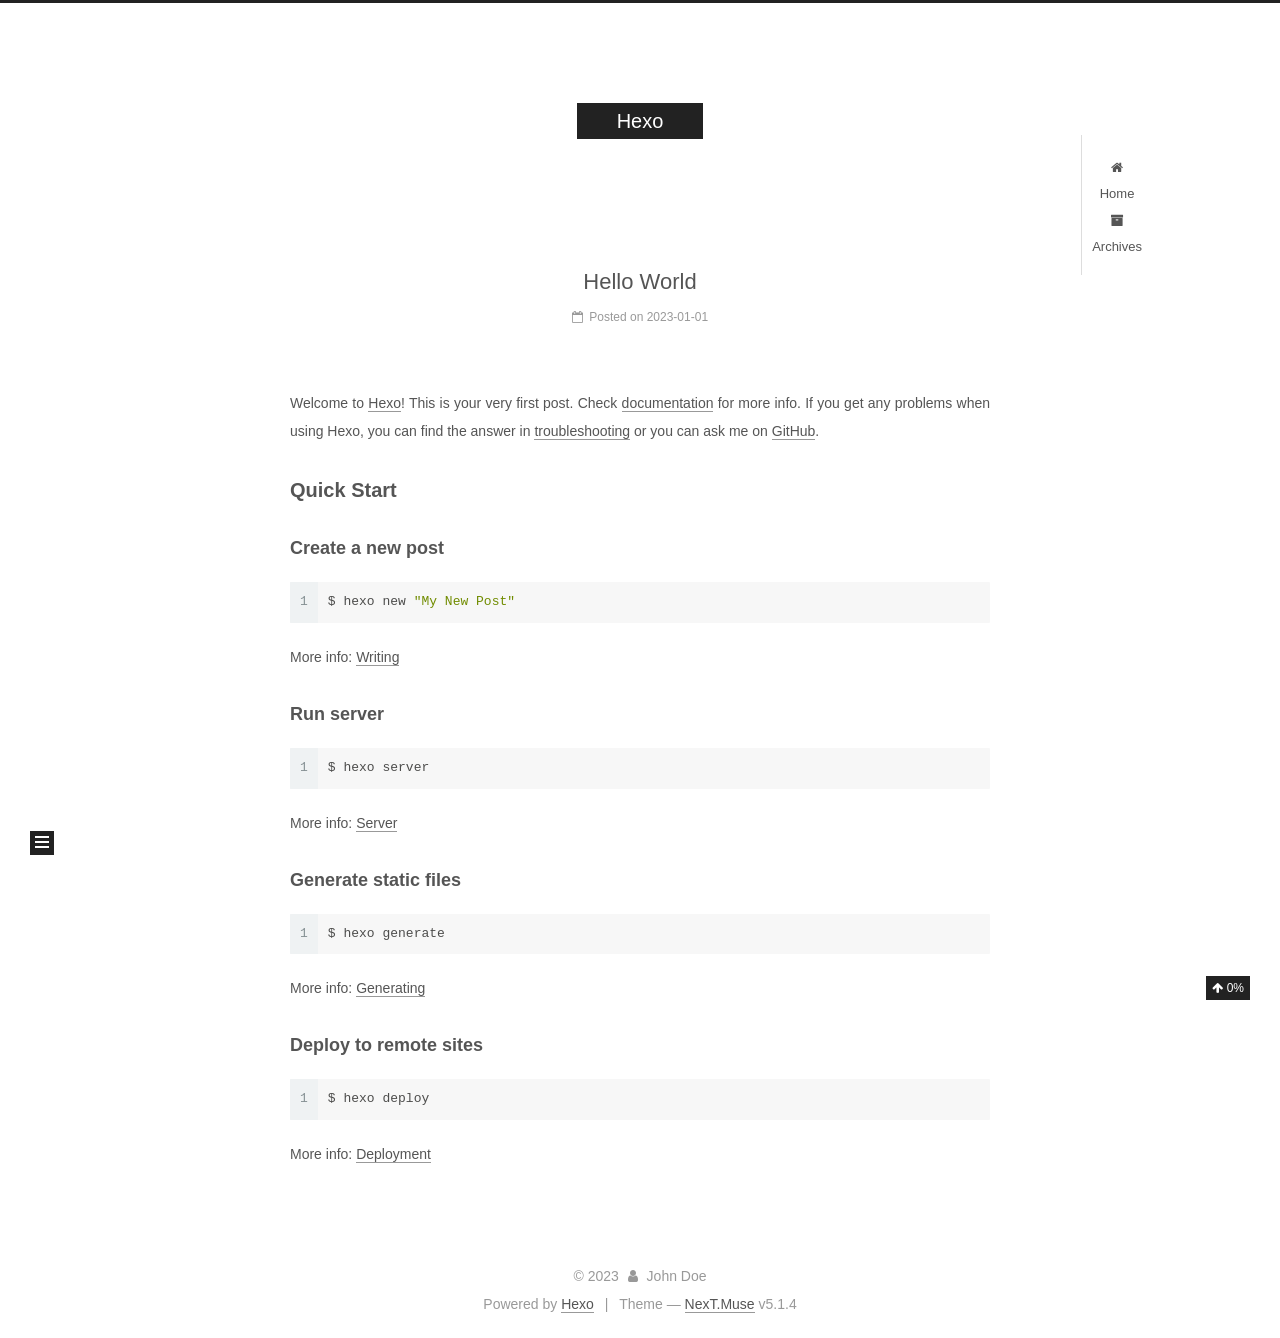
==== index.html @ a4041285 "Site updated: 2023-01-06 19:27:49" ====
<!DOCTYPE html>



  


<html class="theme-next muse use-motion" lang="en">
<head>
  <meta charset="UTF-8"/>
<meta http-equiv="X-UA-Compatible" content="IE=edge" />
<meta name="viewport" content="width=device-width, initial-scale=1, maximum-scale=1"/>
<meta name="theme-color" content="#222">









<meta http-equiv="Cache-Control" content="no-transform" />
<meta http-equiv="Cache-Control" content="no-siteapp" />
















  
  
  <link href="/lib/fancybox/source/jquery.fancybox.css?v=2.1.5" rel="stylesheet" type="text/css" />







<link href="/lib/font-awesome/css/font-awesome.min.css?v=4.6.2" rel="stylesheet" type="text/css" />

<link href="/css/main.css?v=5.1.4" rel="stylesheet" type="text/css" />


  <link rel="apple-touch-icon" sizes="180x180" href="/images/apple-touch-icon-next.png?v=5.1.4">


  <link rel="icon" type="image/png" sizes="32x32" href="/images/favicon-32x32-next.png?v=5.1.4">


  <link rel="icon" type="image/png" sizes="16x16" href="/images/favicon-16x16-next.png?v=5.1.4">


  <link rel="mask-icon" href="/images/logo.svg?v=5.1.4" color="#222">





  <meta name="keywords" content="Hexo, NexT" />










<meta property="og:type" content="website">
<meta property="og:title" content="Hexo">
<meta property="og:url" content="http://example.com/index.html">
<meta property="og:site_name" content="Hexo">
<meta property="og:locale" content="en_US">
<meta property="article:author" content="John Doe">
<meta name="twitter:card" content="summary">



<script type="text/javascript" id="hexo.configurations">
  var NexT = window.NexT || {};
  var CONFIG = {
    root: '',
    scheme: 'Muse',
    version: '5.1.4',
    sidebar: {"position":"left","display":"post","offset":12,"b2t":false,"scrollpercent":true,"onmobile":false},
    fancybox: true,
    tabs: true,
    motion: {"enable":true,"async":false,"transition":{"post_block":"fadeIn","post_header":"slideDownIn","post_body":"slideDownIn","coll_header":"slideLeftIn","sidebar":"slideUpIn"}},
    duoshuo: {
      userId: '0',
      author: 'Author'
    },
    algolia: {
      applicationID: '',
      apiKey: '',
      indexName: '',
      hits: {"per_page":10},
      labels: {"input_placeholder":"Search for Posts","hits_empty":"We didn't find any results for the search: ${query}","hits_stats":"${hits} results found in ${time} ms"}
    }
  };
</script>



  <link rel="canonical" href="http://example.com/"/>





  <title>Hexo</title>
  








<meta name="generator" content="Hexo 6.3.0"></head>

<body itemscope itemtype="http://schema.org/WebPage" lang="en">

  
  
    
  

  <div class="container sidebar-position-left 
  page-home">
    <div class="headband"></div>

    <header id="header" class="header" itemscope itemtype="http://schema.org/WPHeader">
      <div class="header-inner"><div class="site-brand-wrapper">
  <div class="site-meta ">
    

    <div class="custom-logo-site-title">
      <a href="/"  class="brand" rel="start">
        <span class="logo-line-before"><i></i></span>
        <span class="site-title">Hexo</span>
        <span class="logo-line-after"><i></i></span>
      </a>
    </div>
      
        <p class="site-subtitle"></p>
      
  </div>

  <div class="site-nav-toggle">
    <button>
      <span class="btn-bar"></span>
      <span class="btn-bar"></span>
      <span class="btn-bar"></span>
    </button>
  </div>
</div>

<nav class="site-nav">
  

  
    <ul id="menu" class="menu">
      
        
        <li class="menu-item menu-item-home">
          <a href="/%20" rel="section">
            
              <i class="menu-item-icon fa fa-fw fa-home"></i> <br />
            
            Home
          </a>
        </li>
      
        
        <li class="menu-item menu-item-archives">
          <a href="/archives/%20" rel="section">
            
              <i class="menu-item-icon fa fa-fw fa-archive"></i> <br />
            
            Archives
          </a>
        </li>
      

      
    </ul>
  

  
</nav>



 </div>
    </header>

    <main id="main" class="main">
      <div class="main-inner">
        <div class="content-wrap">
          <div id="content" class="content">
            
  <section id="posts" class="posts-expand">
    
      

  

  
  
  

  <article class="post post-type-normal" itemscope itemtype="http://schema.org/Article">
  
  
  
  <div class="post-block">
    <link itemprop="mainEntityOfPage" href="http://example.com/2023/01/01/hello-world/">

    <span hidden itemprop="author" itemscope itemtype="http://schema.org/Person">
      <meta itemprop="name" content="">
      <meta itemprop="description" content="">
      <meta itemprop="image" content="/images/avatar.gif">
    </span>

    <span hidden itemprop="publisher" itemscope itemtype="http://schema.org/Organization">
      <meta itemprop="name" content="Hexo">
    </span>

    
      <header class="post-header">

        
        
          <h1 class="post-title" itemprop="name headline">
                
                <a class="post-title-link" href="/2023/01/01/hello-world/" itemprop="url">Hello World</a></h1>
        

        <div class="post-meta">
          <span class="post-time">
            
              <span class="post-meta-item-icon">
                <i class="fa fa-calendar-o"></i>
              </span>
              
                <span class="post-meta-item-text">Posted on</span>
              
              <time title="Post created" itemprop="dateCreated datePublished" datetime="2023-01-01T16:56:34+08:00">
                2023-01-01
              </time>
            

            

            
          </span>

          

          
            
          

          
          

          

          

          

        </div>
      </header>
    

    
    
    
    <div class="post-body" itemprop="articleBody">

      
      

      
        
          
            <p>Welcome to <a target="_blank" rel="noopener" href="https://hexo.io/">Hexo</a>! This is your very first post. Check <a target="_blank" rel="noopener" href="https://hexo.io/docs/">documentation</a> for more info. If you get any problems when using Hexo, you can find the answer in <a target="_blank" rel="noopener" href="https://hexo.io/docs/troubleshooting.html">troubleshooting</a> or you can ask me on <a target="_blank" rel="noopener" href="https://github.com/hexojs/hexo/issues">GitHub</a>.</p>
<h2 id="Quick-Start"><a href="#Quick-Start" class="headerlink" title="Quick Start"></a>Quick Start</h2><h3 id="Create-a-new-post"><a href="#Create-a-new-post" class="headerlink" title="Create a new post"></a>Create a new post</h3><figure class="highlight bash"><table><tr><td class="gutter"><pre><span class="line">1</span><br></pre></td><td class="code"><pre><span class="line">$ hexo new <span class="string">&quot;My New Post&quot;</span></span><br></pre></td></tr></table></figure>

<p>More info: <a target="_blank" rel="noopener" href="https://hexo.io/docs/writing.html">Writing</a></p>
<h3 id="Run-server"><a href="#Run-server" class="headerlink" title="Run server"></a>Run server</h3><figure class="highlight bash"><table><tr><td class="gutter"><pre><span class="line">1</span><br></pre></td><td class="code"><pre><span class="line">$ hexo server</span><br></pre></td></tr></table></figure>

<p>More info: <a target="_blank" rel="noopener" href="https://hexo.io/docs/server.html">Server</a></p>
<h3 id="Generate-static-files"><a href="#Generate-static-files" class="headerlink" title="Generate static files"></a>Generate static files</h3><figure class="highlight bash"><table><tr><td class="gutter"><pre><span class="line">1</span><br></pre></td><td class="code"><pre><span class="line">$ hexo generate</span><br></pre></td></tr></table></figure>

<p>More info: <a target="_blank" rel="noopener" href="https://hexo.io/docs/generating.html">Generating</a></p>
<h3 id="Deploy-to-remote-sites"><a href="#Deploy-to-remote-sites" class="headerlink" title="Deploy to remote sites"></a>Deploy to remote sites</h3><figure class="highlight bash"><table><tr><td class="gutter"><pre><span class="line">1</span><br></pre></td><td class="code"><pre><span class="line">$ hexo deploy</span><br></pre></td></tr></table></figure>

<p>More info: <a target="_blank" rel="noopener" href="https://hexo.io/docs/one-command-deployment.html">Deployment</a></p>

          
        
      
    </div>
    
    
    

    

    

    

    <footer class="post-footer">
      

      

      

      
      
        <div class="post-eof"></div>
      
    </footer>
  </div>
  
  
  
  </article>


    
  </section>

  


          </div>
          


          

        </div>
        
          
  
  <div class="sidebar-toggle">
    <div class="sidebar-toggle-line-wrap">
      <span class="sidebar-toggle-line sidebar-toggle-line-first"></span>
      <span class="sidebar-toggle-line sidebar-toggle-line-middle"></span>
      <span class="sidebar-toggle-line sidebar-toggle-line-last"></span>
    </div>
  </div>

  <aside id="sidebar" class="sidebar">
    
    <div class="sidebar-inner">

      

      

      <section class="site-overview-wrap sidebar-panel sidebar-panel-active">
        <div class="site-overview">
          <div class="site-author motion-element" itemprop="author" itemscope itemtype="http://schema.org/Person">
            
              <p class="site-author-name" itemprop="name"></p>
              <p class="site-description motion-element" itemprop="description"></p>
          </div>

          <nav class="site-state motion-element">

            
              <div class="site-state-item site-state-posts">
              
                <a href="/archives/%20%7C%7C%20archive">
              
                  <span class="site-state-item-count">1</span>
                  <span class="site-state-item-name">posts</span>
                </a>
              </div>
            

            

            

          </nav>

          

          

          
          

          
          

          

        </div>
      </section>

      

      

    </div>
  </aside>


        
      </div>
    </main>

    <footer id="footer" class="footer">
      <div class="footer-inner">
        <div class="copyright">&copy; <span itemprop="copyrightYear">2023</span>
  <span class="with-love">
    <i class="fa fa-user"></i>
  </span>
  <span class="author" itemprop="copyrightHolder">John Doe</span>

  
</div>


  <div class="powered-by">Powered by <a class="theme-link" target="_blank" href="https://hexo.io">Hexo</a></div>



  <span class="post-meta-divider">|</span>



  <div class="theme-info">Theme &mdash; <a class="theme-link" target="_blank" href="https://github.com/iissnan/hexo-theme-next">NexT.Muse</a> v5.1.4</div>




        







        
      </div>
    </footer>

    
      <div class="back-to-top">
        <i class="fa fa-arrow-up"></i>
        
          <span id="scrollpercent"><span>0</span>%</span>
        
      </div>
    

    

  </div>

  

<script type="text/javascript">
  if (Object.prototype.toString.call(window.Promise) !== '[object Function]') {
    window.Promise = null;
  }
</script>









  












  
  
    <script type="text/javascript" src="/lib/jquery/index.js?v=2.1.3"></script>
  

  
  
    <script type="text/javascript" src="/lib/fastclick/lib/fastclick.min.js?v=1.0.6"></script>
  

  
  
    <script type="text/javascript" src="/lib/jquery_lazyload/jquery.lazyload.js?v=1.9.7"></script>
  

  
  
    <script type="text/javascript" src="/lib/velocity/velocity.min.js?v=1.2.1"></script>
  

  
  
    <script type="text/javascript" src="/lib/velocity/velocity.ui.min.js?v=1.2.1"></script>
  

  
  
    <script type="text/javascript" src="/lib/fancybox/source/jquery.fancybox.pack.js?v=2.1.5"></script>
  


  


  <script type="text/javascript" src="/js/src/utils.js?v=5.1.4"></script>

  <script type="text/javascript" src="/js/src/motion.js?v=5.1.4"></script>



  
  

  

  


  <script type="text/javascript" src="/js/src/bootstrap.js?v=5.1.4"></script>



  


  




	





  





  












  





  

  

  

  
  

  

  

  

</body>
</html>
---- css/main.css ----
/* normalize.css v3.0.2 | MIT License | git.io/normalize */
html {
  font-family: sans-serif; /* 1 */
  -ms-text-size-adjust: 100%; /* 2 */
  -webkit-text-size-adjust: 100%; /* 2 */
}
body {
  margin: 0;
}
article,
aside,
details,
figcaption,
figure,
footer,
header,
hgroup,
main,
menu,
nav,
section,
summary {
  display: block;
}
audio,
canvas,
progress,
video {
  display: inline-block; /* 1 */
  vertical-align: baseline; /* 2 */
}
audio:not([controls]) {
  display: none;
  height: 0;
}
[hidden],
template {
  display: none;
}
a {
  background-color: transparent;
}
a:active,
a:hover {
  outline: 0;
}
abbr[title] {
  border-bottom: 1px dotted;
}
b,
strong {
  font-weight: bold;
}
dfn {
  font-style: italic;
}
h1 {
  font-size: 2em;
  margin: 0.67em 0;
}
mark {
  background: #ff0;
  color: #000;
}
small {
  font-size: 80%;
}
sub,
sup {
  font-size: 75%;
  line-height: 0;
  position: relative;
  vertical-align: baseline;
}
sup {
  top: -0.5em;
}
sub {
  bottom: -0.25em;
}
img {
  border: 0;
}
svg:not(:root) {
  overflow: hidden;
}
figure {
  margin: 1em 40px;
}
hr {
  -moz-box-sizing: content-box;
  box-sizing: content-box;
  height: 0;
}
pre {
  overflow: auto;
}
code,
kbd,
pre,
samp {
  font-family: monospace, monospace;
  font-size: 1em;
}
button,
input,
optgroup,
select,
textarea {
  color: inherit; /* 1 */
  font: inherit; /* 2 */
  margin: 0; /* 3 */
}
button {
  overflow: visible;
}
button,
select {
  text-transform: none;
}
button,
html input[type="button"],
input[type="reset"],
input[type="submit"] {
  -webkit-appearance: button; /* 2 */
  cursor: pointer; /* 3 */
}
button[disabled],
html input[disabled] {
  cursor: default;
}
button::-moz-focus-inner,
input::-moz-focus-inner {
  border: 0;
  padding: 0;
}
input {
  line-height: normal;
}
input[type="checkbox"],
input[type="radio"] {
  box-sizing: border-box; /* 1 */
  padding: 0; /* 2 */
}
input[type="number"]::-webkit-inner-spin-button,
input[type="number"]::-webkit-outer-spin-button {
  height: auto;
}
input[type="search"] {
  -webkit-appearance: textfield; /* 1 */
  -moz-box-sizing: content-box;
  -webkit-box-sizing: content-box; /* 2 */
  box-sizing: content-box;
}
input[type="search"]::-webkit-search-cancel-button,
input[type="search"]::-webkit-search-decoration {
  -webkit-appearance: none;
}
fieldset {
  border: 1px solid #c0c0c0;
  margin: 0 2px;
  padding: 0.35em 0.625em 0.75em;
}
legend {
  border: 0; /* 1 */
  padding: 0; /* 2 */
}
textarea {
  overflow: auto;
}
optgroup {
  font-weight: bold;
}
table {
  border-collapse: collapse;
  border-spacing: 0;
}
td,
th {
  padding: 0;
}
::selection {
  background: #262a30;
  color: #fff;
}
body {
  position: relative;
  font-family: 'Lato', "PingFang SC", "Microsoft YaHei", sans-serif;
  font-size: 14px;
  line-height: 2;
  color: #555;
  background: #fff;
}
@media (max-width: 767px) {
  body {
    padding-right: 0 !important;
  }
}
@media (min-width: 768px) and (max-width: 991px) {
  body {
    padding-right: 0 !important;
  }
}
@media (min-width: 1600px) {
  body {
    font-size: 16px;
  }
}
h1,
h2,
h3,
h4,
h5,
h6 {
  margin: 0;
  padding: 0;
  font-weight: bold;
  line-height: 1.5;
  font-family: 'Lato', "PingFang SC", "Microsoft YaHei", sans-serif;
}
h2,
h3,
h4,
h5,
h6 {
  margin: 20px 0 15px;
}
h1 {
  font-size: 22px;
}
@media (max-width: 767px) {
  h1 {
    font-size: 18px;
  }
}
h2 {
  font-size: 20px;
}
@media (max-width: 767px) {
  h2 {
    font-size: 16px;
  }
}
h3 {
  font-size: 18px;
}
@media (max-width: 767px) {
  h3 {
    font-size: 14px;
  }
}
h4 {
  font-size: 16px;
}
@media (max-width: 767px) {
  h4 {
    font-size: 12px;
  }
}
h5 {
  font-size: 14px;
}
@media (max-width: 767px) {
  h5 {
    font-size: 10px;
  }
}
h6 {
  font-size: 12px;
}
@media (max-width: 767px) {
  h6 {
    font-size: 8px;
  }
}
p {
  margin: 0 0 20px 0;
}
a {
  color: #555;
  text-decoration: none;
  outline: none;
  border-bottom: 1px solid #999;
  word-wrap: break-word;
}
a:hover {
  color: #222;
  border-bottom-color: #222;
}
blockquote {
  margin: 0;
  padding: 0;
}
img {
  display: block;
  margin: auto;
  max-width: 100%;
  height: auto;
}
hr {
  margin: 40px 0;
  height: 3px;
  border: none;
  background-color: #ddd;
  background-image: repeating-linear-gradient(-45deg, #fff, #fff 4px, transparent 4px, transparent 8px);
}
blockquote {
  padding: 0 15px;
  color: #666;
  border-left: 4px solid #ddd;
}
blockquote cite::before {
  content: "-";
  padding: 0 5px;
}
dt {
  font-weight: 700;
}
dd {
  margin: 0;
  padding: 0;
}
kbd {
  border: 1px solid #ccc;
  border-radius: 0.2em;
  box-shadow: 0.1em 0.1em 0.2em rgba(0,0,0,0.1);
  background-color: #f9f9f9;
  font-family: inherit;
  background-image: -webkit-linear-gradient(top, #eee, #fff, #eee);
  padding: 0.1em 0.3em;
  white-space: nowrap;
}
.text-left {
  text-align: left;
}
.text-center {
  text-align: center;
}
.text-right {
  text-align: right;
}
.text-justify {
  text-align: justify;
}
.text-nowrap {
  white-space: nowrap;
}
.text-lowercase {
  text-transform: lowercase;
}
.text-uppercase {
  text-transform: uppercase;
}
.text-capitalize {
  text-transform: capitalize;
}
.center-block {
  display: block;
  margin-left: auto;
  margin-right: auto;
}
.clearfix:before,
.clearfix:after {
  content: " ";
  display: table;
}
.clearfix:after {
  clear: both;
}
.pullquote {
  width: 45%;
}
.pullquote.left {
  float: left;
  margin-left: 5px;
  margin-right: 10px;
}
.pullquote.right {
  float: right;
  margin-left: 10px;
  margin-right: 5px;
}
.affix.affix.affix {
  position: fixed;
}
.translation {
  margin-top: -20px;
  font-size: 14px;
  color: #999;
}
.scrollbar-measure {
  width: 100px;
  height: 100px;
  overflow: scroll;
  position: absolute;
  top: -9999px;
}
.use-motion .motion-element {
  opacity: 0;
}
table {
  margin: 20px 0;
  width: 100%;
  border-collapse: collapse;
  border-spacing: 0;
  border: 1px solid #ddd;
  font-size: 14px;
  table-layout: fixed;
  word-wrap: break-all;
}
table>tbody>tr:nth-of-type(odd) {
  background-color: #f9f9f9;
}
table>tbody>tr:hover {
  background-color: #f5f5f5;
}
caption,
th,
td {
  padding: 8px;
  text-align: left;
  vertical-align: middle;
  font-weight: normal;
}
th,
td {
  border-bottom: 3px solid #ddd;
  border-right: 1px solid #eee;
}
th {
  padding-bottom: 10px;
  font-weight: 700;
}
td {
  border-bottom-width: 1px;
}
html,
body {
  height: 100%;
}
.container {
  position: relative;
  min-height: 100%;
}
.header-inner {
  margin: 0 auto;
  padding: 100px 0 70px;
  width: 700px;
}
@media (min-width: 1600px) {
  .container .header-inner {
    width: 900px;
  }
}
.main {
  padding-bottom: 150px;
}
.main-inner {
  margin: 0 auto;
  width: 700px;
}
@media (min-width: 1600px) {
  .container .main-inner {
    width: 900px;
  }
}
.footer {
  position: absolute;
  left: 0;
  bottom: 0;
  width: 100%;
  min-height: 50px;
}
.footer-inner {
  box-sizing: border-box;
  margin: 20px auto;
  width: 700px;
}
@media (min-width: 1600px) {
  .container .footer-inner {
    width: 900px;
  }
}
pre,
.highlight {
  overflow: auto;
  margin: 20px 0;
  padding: 0;
  font-size: 13px;
  color: #4d4d4c;
  background: #f7f7f7;
  line-height: 1.6;
}
pre,
code {
  font-family: consolas, Menlo, "PingFang SC", "Microsoft YaHei", monospace;
}
code {
  padding: 2px 4px;
  word-wrap: break-word;
  color: #555;
  background: #eee;
  border-radius: 3px;
  font-size: 13px;
}
pre {
  padding: 10px;
}
pre code {
  padding: 0;
  color: #4d4d4c;
  background: none;
  text-shadow: none;
}
.highlight {
  border-radius: 1px;
}
.highlight pre {
  border: none;
  margin: 0;
  padding: 10px 0;
}
.highlight table {
  margin: 0;
  width: auto;
  border: none;
}
.highlight td {
  border: none;
  padding: 0;
}
.highlight figcaption {
  font-size: 1em;
  color: #4d4d4c;
  line-height: 1em;
  margin-bottom: 1em;
}
.highlight figcaption:before,
.highlight figcaption:after {
  content: " ";
  display: table;
}
.highlight figcaption:after {
  clear: both;
}
.highlight figcaption a {
  float: right;
  color: #4d4d4c;
}
.highlight figcaption a:hover {
  border-bottom-color: #4d4d4c;
}
.highlight .gutter pre {
  padding-left: 10px;
  padding-right: 10px;
  color: #869194;
  text-align: right;
  background-color: #eff2f3;
}
.highlight .code pre {
  width: 100%;
  padding-left: 10px;
  padding-right: 10px;
  background-color: #f7f7f7;
}
.highlight .line {
  height: 20px;
}
.gutter {
  -webkit-user-select: none;
  -moz-user-select: none;
  -ms-user-select: none;
  user-select: none;
}
.gist table {
  width: auto;
}
.gist table td {
  border: none;
}
pre .deletion {
  background: #fdd;
}
pre .addition {
  background: #dfd;
}
pre .meta {
  color: #8959a8;
}
pre .comment {
  color: #8e908c;
}
pre .variable,
pre .attribute,
pre .tag,
pre .regexp,
pre .ruby .constant,
pre .xml .tag .title,
pre .xml .pi,
pre .xml .doctype,
pre .html .doctype,
pre .css .id,
pre .css .class,
pre .css .pseudo {
  color: #c82829;
}
pre .number,
pre .preprocessor,
pre .built_in,
pre .literal,
pre .params,
pre .constant,
pre .command {
  color: #f5871f;
}
pre .ruby .class .title,
pre .css .rules .attribute,
pre .string,
pre .value,
pre .inheritance,
pre .header,
pre .ruby .symbol,
pre .xml .cdata,
pre .special,
pre .number,
pre .formula {
  color: #718c00;
}
pre .title,
pre .css .hexcolor {
  color: #3e999f;
}
pre .function,
pre .python .decorator,
pre .python .title,
pre .ruby .function .title,
pre .ruby .title .keyword,
pre .perl .sub,
pre .javascript .title,
pre .coffeescript .title {
  color: #4271ae;
}
pre .keyword,
pre .javascript .function {
  color: #8959a8;
}
.full-image.full-image.full-image.full-image {
  border: none;
  max-width: 100%;
  width: auto;
  margin: 20px auto 25px;
}
@media (min-width: 992px) {
  .full-image.full-image.full-image.full-image {
    max-width: none;
    width: 110%;
    margin: 25px -5%;
  }
}
.blockquote-center,
.page-home .post-type-quote blockquote,
.page-post-detail .post-type-quote blockquote {
  position: relative;
  margin: 40px 0;
  padding: 0;
  border-left: none;
  text-align: center;
}
.blockquote-center::before,
.page-home .post-type-quote blockquote::before,
.page-post-detail .post-type-quote blockquote::before,
.blockquote-center::after,
.page-home .post-type-quote blockquote::after,
.page-post-detail .post-type-quote blockquote::after {
  position: absolute;
  content: ' ';
  display: block;
  width: 100%;
  height: 24px;
  opacity: 0.2;
  background-repeat: no-repeat;
  background-position: 0 -6px;
  background-size: 22px 22px;
}
.blockquote-center::before,
.page-home .post-type-quote blockquote::before,
.page-post-detail .post-type-quote blockquote::before {
  top: -20px;
  background-image: url("../images/quote-l.svg");
  border-top: 1px solid #ccc;
}
.blockquote-center::after,
.page-home .post-type-quote blockquote::after,
.page-post-detail .post-type-quote blockquote::after {
  bottom: -20px;
  background-image: url("../images/quote-r.svg");
  border-bottom: 1px solid #ccc;
  background-position: 100% 8px;
}
.blockquote-center p,
.page-home .post-type-quote blockquote p,
.page-post-detail .post-type-quote blockquote p,
.blockquote-center div,
.page-home .post-type-quote blockquote div,
.page-post-detail .post-type-quote blockquote div {
  text-align: center;
}
.post .post-body .group-picture img {
  box-sizing: border-box;
  padding: 0 3px;
  border: none;
}
.post .group-picture-row {
  overflow: hidden;
  margin-top: 6px;
}
.post .group-picture-row:first-child {
  margin-top: 0;
}
.post .group-picture-column {
  float: left;
}
.page-post-detail .post-body .group-picture-column {
  float: none;
  margin-top: 10px;
  width: auto !important;
}
.page-post-detail .post-body .group-picture-column img {
  margin: 0 auto;
}
.page-archive .group-picture-container {
  overflow: hidden;
}
.page-archive .group-picture-row {
  float: left;
}
.page-archive .group-picture-row:first-child {
  margin-top: 6px;
}
.page-archive .group-picture-column {
  max-width: 150px;
  max-height: 150px;
}
.post-body .note {
  position: relative;
  padding: 15px;
  margin-bottom: 20px;
  border: 1px solid #eee;
  border-left-width: 5px;
  border-radius: 3px;
}
.post-body .note h2,
.post-body .note h3,
.post-body .note h4,
.post-body .note h5,
.post-body .note h6 {
  margin-top: 0;
  margin-bottom: 0;
  border-bottom: initial;
  padding-top: 0 !important;
}
.post-body .note p:first-child,
.post-body .note ul:first-child,
.post-body .note ol:first-child,
.post-body .note table:first-child,
.post-body .note pre:first-child,
.post-body .note blockquote:first-child {
  margin-top: 0;
}
.post-body .note p:last-child,
.post-body .note ul:last-child,
.post-body .note ol:last-child,
.post-body .note table:last-child,
.post-body .note pre:last-child,
.post-body .note blockquote:last-child {
  margin-bottom: 0;
}
.post-body .note.default {
  border-left-color: #777;
}
.post-body .note.default h2,
.post-body .note.default h3,
.post-body .note.default h4,
.post-body .note.default h5,
.post-body .note.default h6 {
  color: #777;
}
.post-body .note.primary {
  border-left-color: #6f42c1;
}
.post-body .note.primary h2,
.post-body .note.primary h3,
.post-body .note.primary h4,
.post-body .note.primary h5,
.post-body .note.primary h6 {
  color: #6f42c1;
}
.post-body .note.info {
  border-left-color: #428bca;
}
.post-body .note.info h2,
.post-body .note.info h3,
.post-body .note.info h4,
.post-body .note.info h5,
.post-body .note.info h6 {
  color: #428bca;
}
.post-body .note.success {
  border-left-color: #5cb85c;
}
.post-body .note.success h2,
.post-body .note.success h3,
.post-body .note.success h4,
.post-body .note.success h5,
.post-body .note.success h6 {
  color: #5cb85c;
}
.post-body .note.warning {
  border-left-color: #f0ad4e;
}
.post-body .note.warning h2,
.post-body .note.warning h3,
.post-body .note.warning h4,
.post-body .note.warning h5,
.post-body .note.warning h6 {
  color: #f0ad4e;
}
.post-body .note.danger {
  border-left-color: #d9534f;
}
.post-body .note.danger h2,
.post-body .note.danger h3,
.post-body .note.danger h4,
.post-body .note.danger h5,
.post-body .note.danger h6 {
  color: #d9534f;
}
.post-body .label {
  display: inline;
  padding: 0 2px;
  white-space: nowrap;
}
.post-body .label.default {
  background-color: #f0f0f0;
}
.post-body .label.primary {
  background-color: #efe6f7;
}
.post-body .label.info {
  background-color: #e5f2f8;
}
.post-body .label.success {
  background-color: #e7f4e9;
}
.post-body .label.warning {
  background-color: #fcf6e1;
}
.post-body .label.danger {
  background-color: #fae8eb;
}
.post-body .tabs {
  position: relative;
  display: block;
  margin-bottom: 20px;
  padding-top: 10px;
}
.post-body .tabs ul.nav-tabs {
  margin: 0;
  padding: 0;
  display: flex;
  margin-bottom: -1px;
}
@media (max-width: 413px) {
  .post-body .tabs ul.nav-tabs {
    display: block;
    margin-bottom: 5px;
  }
}
.post-body .tabs ul.nav-tabs li.tab {
  list-style-type: none !important;
  margin: 0 0.25em 0 0;
  border-top: 3px solid transparent;
  border-left: 1px solid transparent;
  border-right: 1px solid transparent;
}
@media (max-width: 413px) {
  .post-body .tabs ul.nav-tabs li.tab {
    margin: initial;
    border-top: 1px solid transparent;
    border-left: 3px solid transparent;
    border-right: 1px solid transparent;
    border-bottom: 1px solid transparent;
  }
}
.post-body .tabs ul.nav-tabs li.tab a {
  outline: 0;
  border-bottom: initial;
  display: block;
  line-height: 1.8em;
  padding: 0.25em 0.75em;
  transition-duration: 0.2s;
  transition-timing-function: ease-out;
  transition-delay: 0s;
}
.post-body .tabs ul.nav-tabs li.tab a i {
  width: 1.285714285714286em;
}
.post-body .tabs ul.nav-tabs li.tab.active {
  border-top: 3px solid #fc6423;
  border-left: 1px solid #ddd;
  border-right: 1px solid #ddd;
  background-color: #fff;
}
@media (max-width: 413px) {
  .post-body .tabs ul.nav-tabs li.tab.active {
    border-top: 1px solid #ddd;
    border-left: 3px solid #fc6423;
    border-right: 1px solid #ddd;
    border-bottom: 1px solid #ddd;
  }
}
.post-body .tabs ul.nav-tabs li.tab.active a {
  cursor: default;
  color: #555;
}
.post-body .tabs .tab-content {
  background-color: #fff;
}
.post-body .tabs .tab-content .tab-pane {
  border: 1px solid #ddd;
  padding: 20px 20px 0 20px;
}
.post-body .tabs .tab-content .tab-pane:not(.active) {
  display: none !important;
}
.post-body .tabs .tab-content .tab-pane.active {
  display: block !important;
}
.btn {
  display: inline-block;
  padding: 0 20px;
  font-size: 14px;
  color: #fff;
  background: #222;
  border: 2px solid #222;
  text-decoration: none;
  border-radius: 0;
  transition-property: background-color;
  transition-duration: 0.2s;
  transition-timing-function: ease-in-out;
  transition-delay: 0s;
  line-height: 2;
}
.btn:hover {
  border-color: #222;
  color: #222;
  background: #fff;
}
.btn +.btn {
  margin: 0 0 8px 8px;
}
.btn .fa-fw {
  width: 1.285714285714286em;
  text-align: left;
}
.btn-bar {
  display: block;
  width: 22px;
  height: 2px;
  background: #555;
  border-radius: 1px;
}
.btn-bar+.btn-bar {
  margin-top: 4px;
}
.pagination {
  margin: 120px 0 40px;
  text-align: center;
  border-top: 1px solid #eee;
}
.page-number-basic,
.pagination .prev,
.pagination .next,
.pagination .page-number,
.pagination .space {
  display: inline-block;
  position: relative;
  top: -1px;
  margin: 0 10px;
  padding: 0 11px;
}
@media (max-width: 767px) {
  .page-number-basic,
  .pagination .prev,
  .pagination .next,
  .pagination .page-number,
  .pagination .space {
    margin: 0 5px;
  }
}
.pagination .prev,
.pagination .next,
.pagination .page-number {
  border-bottom: 0;
  border-top: 1px solid #eee;
  transition-property: border-color;
  transition-duration: 0.2s;
  transition-timing-function: ease-in-out;
  transition-delay: 0s;
}
.pagination .prev:hover,
.pagination .next:hover,
.pagination .page-number:hover {
  border-top-color: #222;
}
.pagination .space {
  padding: 0;
  margin: 0;
}
.pagination .prev {
  margin-left: 0;
}
.pagination .next {
  margin-right: 0;
}
.pagination .page-number.current {
  color: #fff;
  background: #ccc;
  border-top-color: #ccc;
}
@media (max-width: 767px) {
  .pagination {
    border-top: none;
  }
  .pagination .prev,
  .pagination .next,
  .pagination .page-number {
    margin-bottom: 10px;
    border-top: 0;
    border-bottom: 1px solid #eee;
    padding: 0 10px;
  }
  .pagination .prev:hover,
  .pagination .next:hover,
  .pagination .page-number:hover {
    border-bottom-color: #222;
  }
}
.comments {
  margin: 60px 20px 0;
}
.tag-cloud {
  text-align: center;
}
.tag-cloud a {
  display: inline-block;
  margin: 10px;
}
.back-to-top {
  box-sizing: border-box;
  position: fixed;
  bottom: -100px;
  right: 30px;
  z-index: 1050;
  padding: 0 6px;
  width: initial;
  background: #222;
  font-size: 12px;
  opacity: 1;
  color: #fff;
  cursor: pointer;
  text-align: center;
  -webkit-transform: translateZ(0);
  transition-property: bottom;
  transition-duration: 0.2s;
  transition-timing-function: ease-in-out;
  transition-delay: 0s;
}
@media (min-width: 768px) and (max-width: 991px) {
  .back-to-top {
    display: none !important;
  }
}
@media (max-width: 767px) {
  .back-to-top {
    display: none !important;
  }
}
.back-to-top.back-to-top-on {
  bottom: 19px;
}
.header {
  background: transparent;
}
.header-inner {
  position: relative;
}
.headband {
  height: 3px;
  background: #222;
}
.site-meta {
  margin: 0;
  text-align: center;
}
@media (max-width: 767px) {
  .site-meta {
    text-align: center;
  }
}
.brand {
  position: relative;
  display: inline-block;
  padding: 0 40px;
  color: #fff;
  background: #222;
  border-bottom: none;
}
.brand:hover {
  color: #fff;
}
.logo {
  display: inline-block;
  margin-right: 5px;
  line-height: 36px;
  vertical-align: top;
}
.site-title {
  display: inline-block;
  vertical-align: top;
  line-height: 36px;
  font-size: 20px;
  font-weight: normal;
  font-family: 'Lato', "PingFang SC", "Microsoft YaHei", sans-serif;
}
.site-subtitle {
  margin-top: 10px;
  font-size: 13px;
  color: #999;
}
.use-motion .brand {
  opacity: 0;
}
.use-motion .logo,
.use-motion .site-title,
.use-motion .site-subtitle {
  opacity: 0;
  position: relative;
  top: -10px;
}
.site-nav-toggle {
  display: none;
  position: absolute;
  top: 10px;
  left: 10px;
}
@media (max-width: 767px) {
  .site-nav-toggle {
    display: block;
  }
}
.site-nav-toggle button {
  margin-top: 2px;
  padding: 9px 10px;
  background: transparent;
  border: none;
}
@media (max-width: 767px) {
  .site-nav {
    display: none;
    margin: 0 -10px;
    padding: 0 10px;
    clear: both;
    border-top: 1px solid #ddd;
  }
}
@media (min-width: 768px) and (max-width: 991px) {
  .site-nav {
    display: block !important;
  }
}
@media (min-width: 992px) {
  .site-nav {
    display: block !important;
  }
}
.menu {
  margin-top: 20px;
  padding-left: 0;
  text-align: center;
}
.menu .menu-item {
  display: inline-block;
  margin: 0 10px;
  list-style: none;
}
@media screen and (max-width: 767px) {
  .menu .menu-item {
    margin-top: 10px;
  }
}
.menu .menu-item a {
  display: block;
  font-size: 13px;
  line-height: inherit;
  border-bottom: 1px solid transparent;
  transition-property: border-color;
  transition-duration: 0.2s;
  transition-timing-function: ease-in-out;
  transition-delay: 0s;
}
.menu .menu-item a:hover {
  border-bottom-color: #222;
}
.menu .menu-item .fa {
  margin-right: 5px;
}
.use-motion .menu-item {
  opacity: 0;
}
.post-body {
  font-family: 'Lato', "PingFang SC", "Microsoft YaHei", sans-serif;
}
@media (max-width: 767px) {
  .post-body {
    word-break: break-word;
  }
}
.post-body .fancybox img {
  display: block !important;
  margin: 0 auto;
  cursor: pointer;
  cursor: zoom-in;
  cursor: -webkit-zoom-in;
}
.post-body .image-caption,
.post-body .figure .caption {
  margin: -20px auto 15px;
  text-align: center;
  font-size: 14px;
  color: #999;
  font-weight: bold;
  line-height: 1;
}
.post-sticky-flag {
  display: inline-block;
  font-size: 16px;
  -ms-transform: rotate(30deg);
  -webkit-transform: rotate(30deg);
  -moz-transform: rotate(30deg);
  -ms-transform: rotate(30deg);
  -o-transform: rotate(30deg);
  transform: rotate(30deg);
}
.use-motion .post-block,
.use-motion .pagination,
.use-motion .comments {
  opacity: 0;
}
.use-motion .post-header {
  opacity: 0;
}
.use-motion .post-body {
  opacity: 0;
}
.use-motion .collection-title {
  opacity: 0;
}
.posts-expand {
  padding-top: 40px;
}
@media (max-width: 767px) {
  .posts-expand {
    margin: 0 20px;
  }
  .post-body pre .gutter pre {
    padding-right: 10px;
  }
  .post-body .highlight {
    margin-left: 0px;
    margin-right: 0px;
    padding: 0;
  }
  .post-body .highlight .gutter pre {
    padding-right: 10px;
  }
}
@media (min-width: 992px) {
  .posts-expand .post-body {
    text-align: justify;
  }
}
.posts-expand .post-body h2,
.posts-expand .post-body h3,
.posts-expand .post-body h4,
.posts-expand .post-body h5,
.posts-expand .post-body h6 {
  padding-top: 10px;
}
.posts-expand .post-body h2 .header-anchor,
.posts-expand .post-body h3 .header-anchor,
.posts-expand .post-body h4 .header-anchor,
.posts-expand .post-body h5 .header-anchor,
.posts-expand .post-body h6 .header-anchor {
  float: right;
  margin-left: 10px;
  color: #ccc;
  border-bottom-style: none;
  visibility: hidden;
}
.posts-expand .post-body h2 .header-anchor:hover,
.posts-expand .post-body h3 .header-anchor:hover,
.posts-expand .post-body h4 .header-anchor:hover,
.posts-expand .post-body h5 .header-anchor:hover,
.posts-expand .post-body h6 .header-anchor:hover {
  color: inherit;
}
.posts-expand .post-body h2:hover .header-anchor,
.posts-expand .post-body h3:hover .header-anchor,
.posts-expand .post-body h4:hover .header-anchor,
.posts-expand .post-body h5:hover .header-anchor,
.posts-expand .post-body h6:hover .header-anchor {
  visibility: visible;
}
.posts-expand .post-body ul li {
  list-style: circle;
}
.posts-expand .post-body img {
  box-sizing: border-box;
  margin: auto;
  padding: 3px;
  border: 1px solid #ddd;
}
.posts-expand .post-body .fancybox img {
  margin: 0 auto 25px;
}
@media (max-width: 767px) {
  .posts-collapse {
    margin: 0 20px;
  }
  .posts-collapse .post-title,
  .posts-collapse .post-meta {
    display: block;
    width: auto;
    text-align: left;
  }
}
.posts-collapse {
  position: relative;
  z-index: 1010;
  margin-left: 55px;
}
.posts-collapse::after {
  content: " ";
  position: absolute;
  top: 20px;
  left: 0;
  margin-left: -2px;
  width: 4px;
  height: 100%;
  background: #f5f5f5;
  z-index: -1;
}
@media (max-width: 767px) {
  .posts-collapse {
    margin: 0 20px;
  }
}
.posts-collapse .collection-title {
  position: relative;
  margin: 60px 0;
}
.posts-collapse .collection-title h1,
.posts-collapse .collection-title h2 {
  margin-left: 20px;
}
.posts-collapse .collection-title small {
  color: #bbb;
  margin-left: 5px;
}
.posts-collapse .collection-title::before {
  content: " ";
  position: absolute;
  left: 0;
  top: 50%;
  margin-left: -4px;
  margin-top: -4px;
  width: 8px;
  height: 8px;
  background: #bbb;
  border-radius: 50%;
}
.posts-collapse .post {
  margin: 30px 0;
}
.posts-collapse .post-header {
  position: relative;
  transition-duration: 0.2s;
  transition-timing-function: ease-in-out;
  transition-delay: 0s;
  transition-property: border;
  border-bottom: 1px dashed #ccc;
}
.posts-collapse .post-header::before {
  content: " ";
  position: absolute;
  left: 0;
  top: 12px;
  width: 6px;
  height: 6px;
  margin-left: -4px;
  background: #bbb;
  border-radius: 50%;
  border: 1px solid #fff;
  transition-duration: 0.2s;
  transition-timing-function: ease-in-out;
  transition-delay: 0s;
  transition-property: background;
}
.posts-collapse .post-header:hover {
  border-bottom-color: #666;
}
.posts-collapse .post-header:hover::before {
  background: #222;
}
.posts-collapse .post-meta {
  position: absolute;
  font-size: 12px;
  left: 20px;
  top: 5px;
}
.posts-collapse .post-comments-count {
  display: none;
}
.posts-collapse .post-title {
  margin-left: 60px;
  font-size: 16px;
  font-weight: normal;
  line-height: inherit;
}
.posts-collapse .post-title::after {
  margin-left: 3px;
  opacity: 0.6;
}
.posts-collapse .post-title a {
  color: #666;
  border-bottom: none;
}
.page-home .post-type-quote .post-header,
.page-post-detail .post-type-quote .post-header,
.page-home .post-type-quote .post-tags,
.page-post-detail .post-type-quote .post-tags {
  display: none;
}
.posts-expand .post-title {
  text-align: center;
  word-break: break-word;
  font-weight: 400;
}
.posts-expand .post-title-link {
  display: inline-block;
  position: relative;
  color: #555;
  border-bottom: none;
  line-height: 1.2;
  vertical-align: top;
}
.posts-expand .post-title-link::before {
  content: "";
  position: absolute;
  width: 100%;
  height: 2px;
  bottom: 0;
  left: 0;
  background-color: #000;
  visibility: hidden;
  -webkit-transform: scaleX(0);
  -moz-transform: scaleX(0);
  -ms-transform: scaleX(0);
  -o-transform: scaleX(0);
  transform: scaleX(0);
  transition-duration: 0.2s;
  transition-timing-function: ease-in-out;
  transition-delay: 0s;
}
.posts-expand .post-title-link:hover::before {
  visibility: visible;
  -webkit-transform: scaleX(1);
  -moz-transform: scaleX(1);
  -ms-transform: scaleX(1);
  -o-transform: scaleX(1);
  transform: scaleX(1);
}
.posts-expand .post-title-link .fa {
  font-size: 16px;
}
.posts-expand .post-meta {
  margin: 3px 0 60px 0;
  color: #999;
  font-family: 'Lato', "PingFang SC", "Microsoft YaHei", sans-serif;
  font-size: 12px;
  text-align: center;
}
.posts-expand .post-meta .post-category-list {
  display: inline-block;
  margin: 0;
  padding: 3px;
}
.posts-expand .post-meta .post-category-list-link {
  color: #999;
}
.posts-expand .post-meta .post-description {
  font-size: 14px;
  margin-top: 2px;
}
.post-meta-divider {
  margin: 0 0.5em;
}
.post-meta-item-icon {
  margin-right: 3px;
}
@media (min-width: 768px) and (max-width: 991px) {
  .post-meta-item-icon {
    display: inline-block;
  }
}
@media (max-width: 767px) {
  .post-meta-item-icon {
    display: inline-block;
  }
}
@media (min-width: 768px) and (max-width: 991px) {
  .post-meta-item-text {
    display: none;
  }
}
@media (max-width: 767px) {
  .post-meta-item-text {
    display: none;
  }
}
@media (max-width: 767px) {
  .posts-expand .post-comments-count {
    display: none;
  }
}
.post-button {
  margin-top: 40px;
}
.posts-expand .post-tags {
  margin-top: 40px;
  text-align: center;
}
.posts-expand .post-tags a {
  display: inline-block;
  margin-right: 10px;
  font-size: 13px;
}
.post-nav {
  display: table;
  margin-top: 15px;
  width: 100%;
  border-top: 1px solid #eee;
}
.post-nav-divider {
  display: table-cell;
  width: 10%;
}
.post-nav-item {
  display: table-cell;
  padding: 10px 0 0 0;
  width: 45%;
  vertical-align: top;
}
.post-nav-item a {
  position: relative;
  display: block;
  line-height: 25px;
  font-size: 14px;
  color: #555;
  border-bottom: none;
}
.post-nav-item a:hover {
  color: #222;
  border-bottom: none;
}
.post-nav-item a:active {
  top: 2px;
}
.post-nav-item .fa {
  position: absolute;
  top: 8px;
  left: 0;
  font-size: 12px;
}
.post-nav-next a {
  padding-left: 15px;
}
.post-nav-prev {
  text-align: right;
}
.post-nav-prev a {
  padding-right: 15px;
}
.post-nav-prev .fa {
  right: 0;
  left: auto;
}
.posts-expand .post-eof {
  display: block;
  margin: 80px auto 60px;
  width: 8%;
  height: 1px;
  background: #ccc;
  text-align: center;
}
.post:last-child .post-eof.post-eof.post-eof {
  display: none;
}
.post-gallery {
  display: table;
  table-layout: fixed;
  width: 100%;
  border-collapse: separate;
}
.post-gallery-row {
  display: table-row;
}
.post-gallery .post-gallery-img {
  display: table-cell;
  text-align: center;
  vertical-align: middle;
  border: none;
}
.post-gallery .post-gallery-img img {
  max-width: 100%;
  max-height: 100%;
  border: none;
}
.fancybox-close,
.fancybox-close:hover {
  border: none;
}
.rtl.post-body p,
.rtl.post-body a,
.rtl.post-body h1,
.rtl.post-body h2,
.rtl.post-body h3,
.rtl.post-body h4,
.rtl.post-body h5,
.rtl.post-body h6,
.rtl.post-body li,
.rtl.post-body ul,
.rtl.post-body ol {
  direction: rtl;
  font-family: UKIJ Ekran;
}
.rtl.post-title {
  font-family: UKIJ Ekran;
}
.sidebar {
  position: fixed;
  right: 0;
  top: 0;
  bottom: 0;
  width: 0;
  z-index: 1040;
  box-shadow: inset 0 2px 6px #000;
  background: #222;
  -webkit-transform: translateZ(0);
}
.sidebar a {
  color: #999;
  border-bottom-color: #555;
}
.sidebar a:hover {
  color: #eee;
}
@media (min-width: 768px) and (max-width: 991px) {
  .sidebar {
    display: none !important;
  }
}
@media (max-width: 767px) {
  .sidebar {
    display: none !important;
  }
}
.sidebar-inner {
  position: relative;
  padding: 20px 10px;
  color: #999;
  text-align: center;
}
.site-overview-wrap {
  overflow: hidden;
}
.site-overview {
  overflow-y: auto;
  overflow-x: hidden;
}
.sidebar-toggle {
  position: fixed;
  right: 30px;
  bottom: 45px;
  width: 14px;
  height: 14px;
  padding: 5px;
  background: #222;
  line-height: 0;
  z-index: 1050;
  cursor: pointer;
  -webkit-transform: translateZ(0);
}
@media (min-width: 768px) and (max-width: 991px) {
  .sidebar-toggle {
    display: none !important;
  }
}
@media (max-width: 767px) {
  .sidebar-toggle {
    display: none !important;
  }
}
.sidebar-toggle-line {
  position: relative;
  display: inline-block;
  vertical-align: top;
  height: 2px;
  width: 100%;
  background: #fff;
  margin-top: 3px;
}
.sidebar-toggle-line:first-child {
  margin-top: 0;
}
.site-author-image {
  display: block;
  margin: 0 auto;
  padding: 2px;
  max-width: 96px;
  height: auto;
  border: 2px solid #333;
}
.site-author-name {
  margin: 5px 0 0;
  text-align: center;
  color: #f5f5f5;
  font-weight: normal;
}
.site-description {
  margin-top: 5px;
  text-align: center;
  font-size: 14px;
  color: #999;
}
.site-state {
  overflow: hidden;
  line-height: 1.4;
  white-space: nowrap;
  text-align: center;
}
.site-state-item {
  display: inline-block;
  padding: 0 15px;
  border-left: 1px solid #333;
}
.site-state-item:first-child {
  border-left: none;
}
.site-state-item a {
  border-bottom: none;
}
.site-state-item-count {
  display: block;
  text-align: center;
  color: inherit;
  font-weight: 600;
  font-size: 18px;
}
.site-state-item-name {
  font-size: 13px;
  color: inherit;
}
.feed-link {
  margin-top: 20px;
}
.feed-link a {
  display: inline-block;
  padding: 0 15px;
  color: #fc6423;
  border: 1px solid #fc6423;
  border-radius: 4px;
}
.feed-link a i {
  color: #fc6423;
  font-size: 14px;
}
.feed-link a:hover {
  color: #fff;
  background: #fc6423;
}
.feed-link a:hover i {
  color: #fff;
}
.links-of-author {
  margin-top: 20px;
}
.links-of-author a {
  display: inline-block;
  vertical-align: middle;
  margin-right: 10px;
  margin-bottom: 10px;
  border-bottom-color: #555;
  font-size: 13px;
}
.links-of-author a:before {
  display: inline-block;
  vertical-align: middle;
  margin-right: 3px;
  content: " ";
  width: 4px;
  height: 4px;
  border-radius: 50%;
  background: #ff38ff;
}
.links-of-blogroll {
  font-size: 13px;
}
.links-of-blogroll-title {
  margin-top: 20px;
  font-size: 14px;
  font-weight: 600;
}
.links-of-blogroll-list {
  margin: 0;
  padding: 0;
  list-style: none;
}
.links-of-blogroll-item {
  padding: 2px 10px;
}
.links-of-blogroll-item a {
  max-width: 280px;
  box-sizing: border-box;
  display: inline-block;
  overflow: hidden;
  white-space: nowrap;
  text-overflow: ellipsis;
}
.sidebar-nav {
  margin: 0 0 20px;
  padding-left: 0;
}
.sidebar-nav li {
  display: inline-block;
  cursor: pointer;
  border-bottom: 1px solid transparent;
  font-size: 14px;
  color: #555;
}
.sidebar-nav li:hover {
  color: #f5f5f5;
}
.page-post-detail .sidebar-nav-toc {
  padding: 0 5px;
}
.page-post-detail .sidebar-nav-overview {
  margin-left: 10px;
}
.sidebar-nav .sidebar-nav-active {
  color: #87daff;
  border-bottom-color: #87daff;
}
.sidebar-nav .sidebar-nav-active:hover {
  color: #87daff;
}
.sidebar-panel {
  display: none;
}
.sidebar-panel-active {
  display: block;
}
.post-toc-empty {
  font-size: 14px;
  color: #666;
}
.post-toc-wrap {
  overflow: hidden;
}
.post-toc {
  overflow: auto;
}
.post-toc ol {
  margin: 0;
  padding: 0 2px 5px 10px;
  text-align: left;
  list-style: none;
  font-size: 14px;
}
.post-toc ol > ol {
  padding-left: 0;
}
.post-toc ol a {
  transition-duration: 0.2s;
  transition-timing-function: ease-in-out;
  transition-delay: 0s;
  transition-property: all;
  color: #999;
  border-bottom-color: #555;
}
.post-toc ol a:hover {
  color: #ccc;
  border-bottom-color: #ccc;
}
.post-toc .nav-item {
  overflow: hidden;
  text-overflow: ellipsis;
  text-align: justify;
  white-space: nowrap;
  line-height: 1.8;
}
.post-toc .nav .nav-child {
  display: none;
}
.post-toc .nav .active > .nav-child {
  display: block;
}
.post-toc .nav .active-current > .nav-child {
  display: block;
}
.post-toc .nav .active-current > .nav-child > .nav-item {
  display: block;
}
.post-toc .nav .active > a {
  color: #87daff;
  border-bottom-color: #87daff;
}
.post-toc .nav .active-current > a {
  color: #87daff;
}
.post-toc .nav .active-current > a:hover {
  color: #87daff;
}
.footer {
  font-size: 14px;
  color: #999;
}
.footer img {
  border: none;
}
.footer-inner {
  text-align: center;
}
.with-love {
  display: inline-block;
  margin: 0 5px;
}
.powered-by,
.theme-info {
  display: inline-block;
}
.cc-license {
  margin-top: 10px;
  text-align: center;
}
.cc-license .cc-opacity {
  opacity: 0.7;
  border-bottom: none;
}
.cc-license .cc-opacity:hover {
  opacity: 0.9;
}
.cc-license img {
  display: inline-block;
}
.theme-next #ds-thread #ds-reset {
  color: #555;
}
.theme-next #ds-thread #ds-reset .ds-replybox {
  margin-bottom: 30px;
}
.theme-next #ds-thread #ds-reset .ds-replybox .ds-avatar,
.theme-next #ds-reset .ds-avatar img {
  box-shadow: none;
}
.theme-next #ds-thread #ds-reset .ds-textarea-wrapper {
  border-color: #c7d4e1;
  background: none;
  border-top-right-radius: 3px;
  border-top-left-radius: 3px;
}
.theme-next #ds-thread #ds-reset .ds-textarea-wrapper textarea {
  height: 60px;
}
.theme-next #ds-reset .ds-rounded-top {
  border-radius: 0;
}
.theme-next #ds-thread #ds-reset .ds-post-toolbar {
  box-sizing: border-box;
  border: 1px solid #c7d4e1;
  background: #f6f8fa;
}
.theme-next #ds-thread #ds-reset .ds-post-options {
  height: 40px;
  border: none;
  background: none;
}
.theme-next #ds-thread #ds-reset .ds-toolbar-buttons {
  top: 11px;
}
.theme-next #ds-thread #ds-reset .ds-sync {
  top: 5px;
}
.theme-next #ds-thread #ds-reset .ds-post-button {
  top: 4px;
  right: 5px;
  width: 90px;
  height: 30px;
  border: 1px solid #c5ced7;
  border-radius: 3px;
  background-image: linear-gradient(#fbfbfc, #f5f7f9);
  color: #60676d;
}
.theme-next #ds-thread #ds-reset .ds-post-button:hover {
  background-position: 0 -30px;
  color: #60676d;
}
.theme-next #ds-thread #ds-reset .ds-comments-info {
  padding: 10px 0;
}
.theme-next #ds-thread #ds-reset .ds-sort {
  display: none;
}
.theme-next #ds-thread #ds-reset li.ds-tab a.ds-current {
  border: none;
  background: #f6f8fa;
  color: #60676d;
}
.theme-next #ds-thread #ds-reset li.ds-tab a.ds-current:hover {
  background-color: #e9f0f7;
  color: #60676d;
}
.theme-next #ds-thread #ds-reset li.ds-tab a {
  border-radius: 2px;
  padding: 5px;
}
.theme-next #ds-thread #ds-reset .ds-login-buttons p {
  color: #999;
  line-height: 36px;
}
.theme-next #ds-thread #ds-reset .ds-login-buttons .ds-service-list li {
  height: 28px;
}
.theme-next #ds-thread #ds-reset .ds-service-list a {
  background: none;
  padding: 5px;
  border: 1px solid;
  border-radius: 3px;
  text-align: center;
}
.theme-next #ds-thread #ds-reset .ds-service-list a:hover {
  color: #fff;
  background: #666;
}
.theme-next #ds-thread #ds-reset .ds-service-list .ds-weibo {
  color: #fc9b00;
  border-color: #fc9b00;
}
.theme-next #ds-thread #ds-reset .ds-service-list .ds-weibo:hover {
  background: #fc9b00;
}
.theme-next #ds-thread #ds-reset .ds-service-list .ds-qq {
  color: #60a3ec;
  border-color: #60a3ec;
}
.theme-next #ds-thread #ds-reset .ds-service-list .ds-qq:hover {
  background: #60a3ec;
}
.theme-next #ds-thread #ds-reset .ds-service-list .ds-renren {
  color: #2e7ac4;
  border-color: #2e7ac4;
}
.theme-next #ds-thread #ds-reset .ds-service-list .ds-renren:hover {
  background: #2e7ac4;
}
.theme-next #ds-thread #ds-reset .ds-service-list .ds-douban {
  color: #37994c;
  border-color: #37994c;
}
.theme-next #ds-thread #ds-reset .ds-service-list .ds-douban:hover {
  background: #37994c;
}
.theme-next #ds-thread #ds-reset .ds-service-list .ds-kaixin {
  color: #fef20d;
  border-color: #fef20d;
}
.theme-next #ds-thread #ds-reset .ds-service-list .ds-kaixin:hover {
  background: #fef20d;
}
.theme-next #ds-thread #ds-reset .ds-service-list .ds-netease {
  color: #f00;
  border-color: #f00;
}
.theme-next #ds-thread #ds-reset .ds-service-list .ds-netease:hover {
  background: #f00;
}
.theme-next #ds-thread #ds-reset .ds-service-list .ds-sohu {
  color: #ffcb05;
  border-color: #ffcb05;
}
.theme-next #ds-thread #ds-reset .ds-service-list .ds-sohu:hover {
  background: #ffcb05;
}
.theme-next #ds-thread #ds-reset .ds-service-list .ds-baidu {
  color: #2831e0;
  border-color: #2831e0;
}
.theme-next #ds-thread #ds-reset .ds-service-list .ds-baidu:hover {
  background: #2831e0;
}
.theme-next #ds-thread #ds-reset .ds-service-list .ds-google {
  color: #166bec;
  border-color: #166bec;
}
.theme-next #ds-thread #ds-reset .ds-service-list .ds-google:hover {
  background: #166bec;
}
.theme-next #ds-thread #ds-reset .ds-service-list .ds-weixin {
  color: #00ce0d;
  border-color: #00ce0d;
}
.theme-next #ds-thread #ds-reset .ds-service-list .ds-weixin:hover {
  background: #00ce0d;
}
.theme-next #ds-thread #ds-reset .ds-service-list .ds-more-services {
  border: none;
}
.theme-next #ds-thread #ds-reset .ds-service-list .ds-more-services:hover {
  background: none;
}
.theme-next #ds-reset .duoshuo-ua-admin {
  display: inline-block;
  color: #f00;
}
.theme-next #ds-reset .duoshuo-ua-platform,
.theme-next #ds-reset .duoshuo-ua-browser {
  color: #ccc;
}
.theme-next #ds-reset .duoshuo-ua-platform .fa,
.theme-next #ds-reset .duoshuo-ua-browser .fa {
  display: inline-block;
  margin-right: 3px;
}
.theme-next #ds-reset .duoshuo-ua-separator {
  display: inline-block;
  margin-left: 5px;
}
.theme-next .this_ua {
  background-color: #ccc !important;
  border-radius: 4px;
  padding: 0 5px !important;
  margin: 1px 1px !important;
  border: 1px solid #bbb !important;
  color: #fff;
  display: inline-block !important;
}
.theme-next .this_ua.admin {
  background-color: #d9534f !important;
  border-color: #d9534f !important;
}
.theme-next .this_ua.platform.iOS,
.theme-next .this_ua.platform.Mac,
.theme-next .this_ua.platform.Windows {
  background-color: #39b3d7 !important;
  border-color: #46b8da !important;
}
.theme-next .this_ua.platform.Linux {
  background-color: #3a3a3a !important;
  border-color: #1f1f1f !important;
}
.theme-next .this_ua.platform.Android {
  background-color: #00c47d !important;
  border-color: #01b171 !important;
}
.theme-next .this_ua.browser.Mobile,
.theme-next .this_ua.browser.Chrome {
  background-color: #5cb85c !important;
  border-color: #4cae4c !important;
}
.theme-next .this_ua.browser.Firefox {
  background-color: #f0ad4e !important;
  border-color: #eea236 !important;
}
.theme-next .this_ua.browser.Maxthon,
.theme-next .this_ua.browser.IE {
  background-color: #428bca !important;
  border-color: #357ebd !important;
}
.theme-next .this_ua.browser.baidu,
.theme-next .this_ua.browser.UCBrowser,
.theme-next .this_ua.browser.Opera {
  background-color: #d9534f !important;
  border-color: #d43f3a !important;
}
.theme-next .this_ua.browser.Android,
.theme-next .this_ua.browser.QQBrowser {
  background-color: #78ace9 !important;
  border-color: #4cae4c !important;
}
.post-spread {
  margin-top: 20px;
  text-align: center;
}
.jiathis_style {
  display: inline-block;
}
.jiathis_style a {
  border: none;
}
.fa {
  font-family: FontAwesome !important;
}
.post-spread {
  margin-top: 20px;
  text-align: center;
}
.bdshare-slide-button-box a {
  border: none;
}
.bdsharebuttonbox {
  display: inline-block;
}
.bdsharebuttonbox a {
  border: none;
}
.local-search-pop-overlay {
  position: fixed;
  width: 100%;
  height: 100%;
  top: 0;
  left: 0;
  z-index: 2080;
  background-color: rgba(0,0,0,0.3);
}
.local-search-popup {
  display: none;
  position: fixed;
  top: 10%;
  left: 50%;
  margin-left: -350px;
  width: 700px;
  height: 80%;
  padding: 0;
  background: #fff;
  color: #333;
  z-index: 9999;
  border-radius: 5px;
}
@media (max-width: 767px) {
  .local-search-popup {
    padding: 0;
    top: 0;
    left: 0;
    margin: 0;
    width: 100%;
    height: 100%;
    border-radius: 0;
  }
}
.local-search-popup ul.search-result-list {
  padding: 0;
  margin: 0 5px;
}
.local-search-popup p.search-result {
  border-bottom: 1px dashed #ccc;
  padding: 5px 0;
}
.local-search-popup a.search-result-title {
  font-weight: bold;
  font-size: 16px;
}
.local-search-popup .search-keyword {
  border-bottom: 1px dashed #f00;
  font-weight: bold;
  color: #f00;
}
.local-search-popup .local-search-header {
  padding: 5px;
  height: 36px;
  background: #f5f5f5;
  border-top-left-radius: 5px;
  border-top-right-radius: 5px;
}
.local-search-popup #local-search-result {
  overflow: auto;
  position: relative;
  padding: 5px 25px;
  height: calc(100% - 55px);
}
.local-search-popup .local-search-input-wrapper {
  display: inline-block;
  width: calc(100% - 90px);
  height: 36px;
  line-height: 36px;
  padding: 0 5px;
}
.local-search-popup .local-search-input-wrapper input {
  padding: 8px 0;
  height: 20px;
  display: block;
  width: 100%;
  outline: none;
  border: none;
  background: transparent;
  vertical-align: middle;
}
.local-search-popup .search-icon,
.local-search-popup .popup-btn-close {
  display: inline-block;
  font-size: 18px;
  color: #999;
  height: 36px;
  width: 18px;
  padding-left: 10px;
  padding-right: 10px;
}
.local-search-popup .search-icon {
  float: left;
}
.local-search-popup .popup-btn-close {
  border-left: 1px solid #eee;
  float: right;
  cursor: pointer;
}
.local-search-popup #no-result {
  position: absolute;
  left: 50%;
  top: 50%;
  -webkit-transform: translate(-50%, -50%);
  -webkit-transform: translate(-50%, -50%);
  -moz-transform: translate(-50%, -50%);
  -ms-transform: translate(-50%, -50%);
  -o-transform: translate(-50%, -50%);
  transform: translate(-50%, -50%);
  color: #ccc;
}
.site-uv,
.site-pv,
.page-pv {
  display: inline-block;
}
.site-uv .busuanzi-value,
.site-pv .busuanzi-value,
.page-pv .busuanzi-value {
  margin: 0 5px;
}
.site-uv {
  margin-right: 10px;
}
.site-uv::after {
  content: "|";
  padding-left: 10px;
}
.page-archive .archive-page-counter {
  position: relative;
  top: 3px;
  left: 20px;
}
@media (max-width: 767px) {
  .page-archive .archive-page-counter {
    top: 5px;
  }
}
.page-archive .posts-collapse .archive-move-on {
  position: absolute;
  top: 11px;
  left: 0;
  margin-left: -6px;
  width: 10px;
  height: 10px;
  opacity: 0.5;
  background: #555;
  border: 1px solid #fff;
  border-radius: 50%;
}
.category-all-page .category-all-title {
  text-align: center;
}
.category-all-page .category-all {
  margin-top: 20px;
}
.category-all-page .category-list {
  margin: 0;
  padding: 0;
  list-style: none;
}
.category-all-page .category-list-item {
  margin: 5px 10px;
}
.category-all-page .category-list-count {
  color: #bbb;
}
.category-all-page .category-list-count:before {
  display: inline;
  content: " (";
}
.category-all-page .category-list-count:after {
  display: inline;
  content: ") ";
}
.category-all-page .category-list-child {
  padding-left: 10px;
}
#schedule ul#event-list {
  padding-left: 30px;
}
#schedule ul#event-list hr {
  margin: 20px 0 45px 0 !important;
  background: #222;
}
#schedule ul#event-list hr:after {
  display: inline-block;
  content: 'NOW';
  background: #222;
  color: #fff;
  font-weight: bold;
  text-align: right;
  padding: 0 5px;
}
#schedule ul#event-list li.event {
  margin: 20px 0px;
  background: #f9f9f9;
  padding-left: 10px;
  min-height: 40px;
}
#schedule ul#event-list li.event h2.event-summary {
  margin: 0;
  padding-bottom: 3px;
}
#schedule ul#event-list li.event h2.event-summary:before {
  display: inline-block;
  font-family: FontAwesome;
  font-size: 8px;
  content: '\f111';
  vertical-align: middle;
  margin-right: 25px;
  color: #bbb;
}
#schedule ul#event-list li.event span.event-relative-time {
  display: inline-block;
  font-size: 12px;
  font-weight: 400;
  padding-left: 12px;
  color: #bbb;
}
#schedule ul#event-list li.event span.event-details {
  display: block;
  color: #bbb;
  margin-left: 56px;
  padding-top: 3px;
  padding-bottom: 6px;
  text-indent: -24px;
  line-height: 18px;
}
#schedule ul#event-list li.event span.event-details:before {
  text-indent: 0;
  display: inline-block;
  width: 14px;
  font-family: FontAwesome;
  text-align: center;
  margin-right: 9px;
  color: #bbb;
}
#schedule ul#event-list li.event span.event-details.event-location:before {
  content: '\f041';
}
#schedule ul#event-list li.event span.event-details.event-duration:before {
  content: '\f017';
}
#schedule ul#event-list li.event-past {
  background: #fcfcfc;
}
#schedule ul#event-list li.event-past > * {
  opacity: 0.6;
}
#schedule ul#event-list li.event-past h2.event-summary {
  color: #bbb;
}
#schedule ul#event-list li.event-past h2.event-summary:before {
  color: #dfdfdf;
}
#schedule ul#event-list li.event-now {
  background: #222;
  color: #fff;
  padding: 15px 0 15px 10px;
}
#schedule ul#event-list li.event-now h2.event-summary:before {
  -webkit-transform: scale(1.2);
  -moz-transform: scale(1.2);
  -ms-transform: scale(1.2);
  -o-transform: scale(1.2);
  transform: scale(1.2);
  color: #fff;
  animation: dot-flash 1s alternate infinite ease-in-out;
}
#schedule ul#event-list li.event-now * {
  color: #fff !important;
}
@-moz-keyframes dot-flash {
  from {
    opacity: 1;
    -webkit-transform: scale(1.1);
    -moz-transform: scale(1.1);
    -ms-transform: scale(1.1);
    -o-transform: scale(1.1);
    transform: scale(1.1);
  }
  to {
    opacity: 0;
    -webkit-transform: scale(1);
    -moz-transform: scale(1);
    -ms-transform: scale(1);
    -o-transform: scale(1);
    transform: scale(1);
  }
}
@-webkit-keyframes dot-flash {
  from {
    opacity: 1;
    -webkit-transform: scale(1.1);
    -moz-transform: scale(1.1);
    -ms-transform: scale(1.1);
    -o-transform: scale(1.1);
    transform: scale(1.1);
  }
  to {
    opacity: 0;
    -webkit-transform: scale(1);
    -moz-transform: scale(1);
    -ms-transform: scale(1);
    -o-transform: scale(1);
    transform: scale(1);
  }
}
@-o-keyframes dot-flash {
  from {
    opacity: 1;
    -webkit-transform: scale(1.1);
    -moz-transform: scale(1.1);
    -ms-transform: scale(1.1);
    -o-transform: scale(1.1);
    transform: scale(1.1);
  }
  to {
    opacity: 0;
    -webkit-transform: scale(1);
    -moz-transform: scale(1);
    -ms-transform: scale(1);
    -o-transform: scale(1);
    transform: scale(1);
  }
}
@keyframes dot-flash {
  from {
    opacity: 1;
    -webkit-transform: scale(1.1);
    -moz-transform: scale(1.1);
    -ms-transform: scale(1.1);
    -o-transform: scale(1.1);
    transform: scale(1.1);
  }
  to {
    opacity: 0;
    -webkit-transform: scale(1);
    -moz-transform: scale(1);
    -ms-transform: scale(1);
    -o-transform: scale(1);
    transform: scale(1);
  }
}
.page-post-detail .sidebar-toggle-line {
  background: #87daff;
}
.page-post-detail .comments {
  overflow: hidden;
}
@media (max-width: 767px) {
  .header-inner,
  .container .main-inner,
  .footer-inner {
    width: auto;
  }
}
embed {
  display: block;
  margin: 0px auto 25px auto;
}
.custom-logo .site-meta-headline {
  text-align: center;
}
.custom-logo .brand {
  background: none;
}
.custom-logo .site-title {
  margin: 10px auto 0;
  font-size: 24px;
  color: #222;
}
.custom-logo .site-title a {
  border: none;
}
.custom-logo-image {
  margin: 0 auto;
  padding: 5px;
  max-width: 150px;
  background: #fff;
}
.site-nav {
  position: fixed;
  right: 10%;
  top: 15%;
  margin: 0;
  padding: 0;
  border-left: 1px solid #ddd;
  z-index: 1050;
}
@media (max-width: 767px) {
  .site-nav {
    position: absolute;
    left: 0;
    top: 52px;
    margin: 0;
    width: 100%;
    padding: 0;
    background: #fff;
    border-bottom: 1px solid #ddd;
    z-index: 1030;
  }
}
.menu {
  display: flex;
  flex-direction: column;
}
@media (max-width: 767px) {
  .menu {
    text-align: left;
  }
}
@media (max-width: 767px) {
  .menu .menu-item {
    display: block;
    margin: 0 10px;
    vertical-align: top;
  }
}
@media (max-width: 767px) {
  .menu .menu-item br {
    display: none;
  }
}
@media (max-width: 767px) {
  .menu .menu-item a {
    padding: 5px 10px;
  }
}
.menu .menu-item .fa {
  margin-right: 0;
}
.site-search form {
  display: none;
}
.links-of-blogroll-inline .links-of-blogroll-item {
  display: inline-block;
}
.sidebar-toggle {
  left: 30px;
}
.sidebar {
  left: 0px;
}
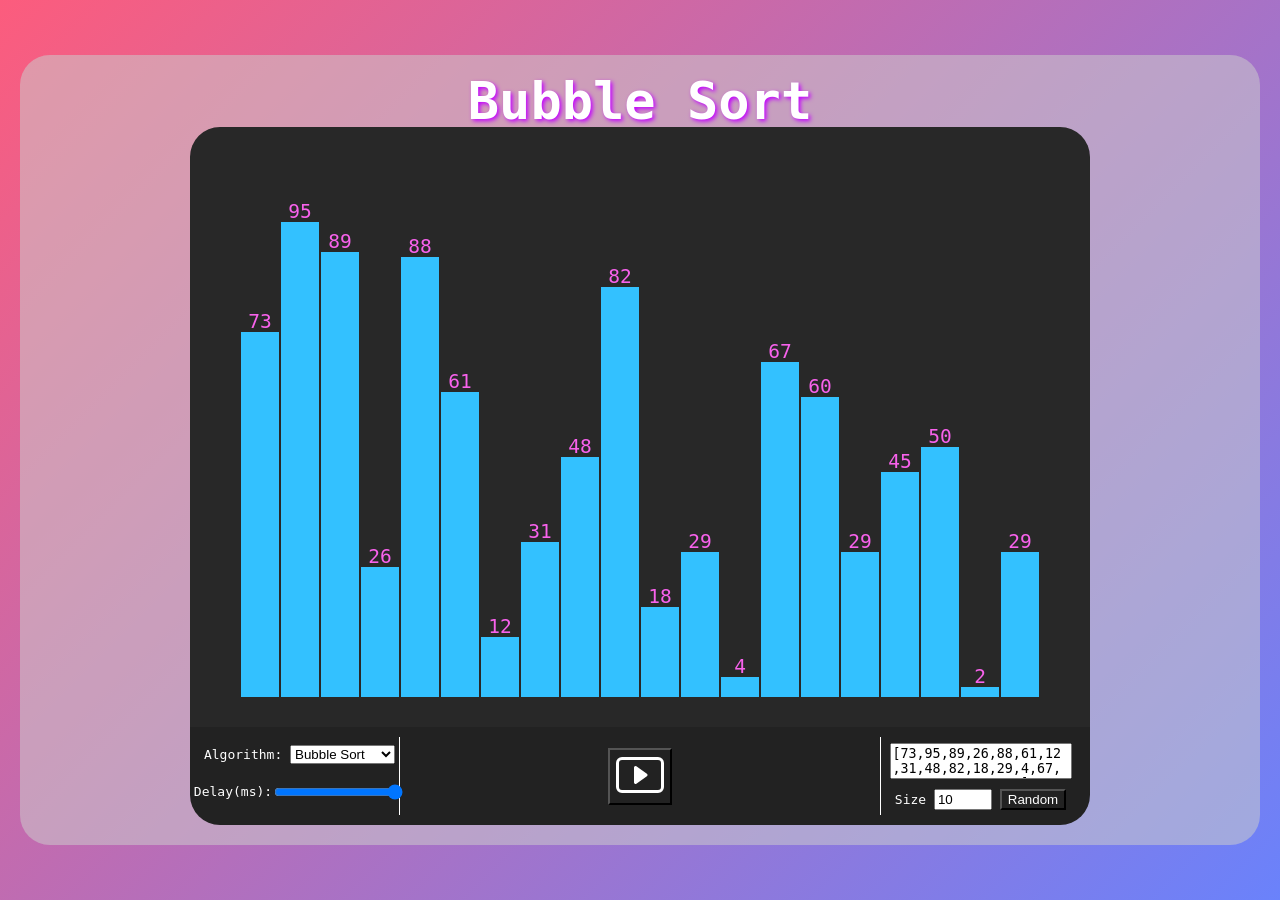
==== commit 64ec92e2: "test test" ====
--- a/index.html
+++ b/index.html
@@ -1,622 +1,67 @@
 <!DOCTYPE html>
+<html lang="en">
 
+<head>
+    <meta charset="UTF-8">
+    <meta http-equiv="X-UA-Compatible" content="IE=edge">
+    <meta name="viewport" content="width=device-width, initial-scale=1.0">
+    <title>Document</title>
+    <link rel="stylesheet" href="./style/reset.css">
+    <link rel="stylesheet" href="./style/style.css">
+    <link rel="stylesheet" href="./style/animation.css">
+</head>
 
+<body>
+    <div id="Container">
+        <h1 id="Title">Bubble Sort</h1>
+        <div id="Animation">
+            <div id="Display">
+            
+            </div>
+        </div>
+        <div id="Settings">
+            <div class="Panel" id="Panel-1">
+                <div id="Setting-Algo">
+                    <label for="SortAlgorithm">Algorithm: </label>
+                    <select name="SortAlgorithm" id="SortAlgorithm">
+                        <option value="0">Bubble Sort</option>
+                        <option value="1">Insertion Sort</option>
+                        <option value="2">Selection Sort</option> 
+                    </select>
+                </div>
+                <div id="Setting-Delay">
+                    <label for="SortAlgorithm">Delay(ms): </label>
+                    <input id="delay" type="range" min="1" max="400" value="400">
+                </div>
+            </div>
+            <div class="Panel" id="Panel-2">
+                <button id="togglePlay" class="btn">
+                    <img src="./icon/play.svg" width="48" height="48" alt="...">
+                </button>
+            </div>
+            <div class="Panel" id="Panel-3">
+                <textarea id="data">[100,90,80,70,60,50,40,30,20,10]</textarea>
+                <div id="dataPanel">
+                    <label for="size">Size</label>
+                    <input id="size" type="text" value="10">
+                    <button id="Random">Random</button>
+                </div>
+            </div>
+        </div>
+    </div>
 
-  
+    <script>
+        var config = {
+            nums: [],
+            sortMethodNumber: 0,
+            size: 20,
+            isPaused: true,
+            isAborted: false,
+            complete: true,
+            delay: 400
+        };
+    </script>
+    <script type="module" src="./script.js"></script>
+</body>
 
-
-<html class="theme-next muse use-motion" lang="en">
-<head>
-  <meta charset="UTF-8"/>
-<meta http-equiv="X-UA-Compatible" content="IE=edge" />
-<meta name="viewport" content="width=device-width, initial-scale=1, maximum-scale=1"/>
-<meta name="theme-color" content="#222">
-
-
-
-
-
-
-
-
-
-<meta http-equiv="Cache-Control" content="no-transform" />
-<meta http-equiv="Cache-Control" content="no-siteapp" />
-
-
-
-
-
-
-
-
-
-
-
-
-
-
-
-
-  
-  
-  <link href="/lib/fancybox/source/jquery.fancybox.css?v=2.1.5" rel="stylesheet" type="text/css" />
-
-
-
-
-
-
-
-<link href="/lib/font-awesome/css/font-awesome.min.css?v=4.6.2" rel="stylesheet" type="text/css" />
-
-<link href="/css/main.css?v=5.1.4" rel="stylesheet" type="text/css" />
-
-
-  <link rel="apple-touch-icon" sizes="180x180" href="/images/apple-touch-icon-next.png?v=5.1.4">
-
-
-  <link rel="icon" type="image/png" sizes="32x32" href="/images/favicon-32x32-next.png?v=5.1.4">
-
-
-  <link rel="icon" type="image/png" sizes="16x16" href="/images/favicon-16x16-next.png?v=5.1.4">
-
-
-  <link rel="mask-icon" href="/images/logo.svg?v=5.1.4" color="#222">
-
-
-
-
-
-  <meta name="keywords" content="Hexo, NexT" />
-
-
-
-
-
-
-
-
-
-
-<meta property="og:type" content="website">
-<meta property="og:title" content="Hexo">
-<meta property="og:url" content="http://example.com/index.html">
-<meta property="og:site_name" content="Hexo">
-<meta property="og:locale" content="en_US">
-<meta property="article:author" content="John Doe">
-<meta name="twitter:card" content="summary">
-
-
-
-<script type="text/javascript" id="hexo.configurations">
-  var NexT = window.NexT || {};
-  var CONFIG = {
-    root: '',
-    scheme: 'Muse',
-    version: '5.1.4',
-    sidebar: {"position":"left","display":"post","offset":12,"b2t":false,"scrollpercent":true,"onmobile":false},
-    fancybox: true,
-    tabs: true,
-    motion: {"enable":true,"async":false,"transition":{"post_block":"fadeIn","post_header":"slideDownIn","post_body":"slideDownIn","coll_header":"slideLeftIn","sidebar":"slideUpIn"}},
-    duoshuo: {
-      userId: '0',
-      author: 'Author'
-    },
-    algolia: {
-      applicationID: '',
-      apiKey: '',
-      indexName: '',
-      hits: {"per_page":10},
-      labels: {"input_placeholder":"Search for Posts","hits_empty":"We didn't find any results for the search: ${query}","hits_stats":"${hits} results found in ${time} ms"}
-    }
-  };
-</script>
-
-
-
-  <link rel="canonical" href="http://example.com/"/>
-
-
-
-
-
-  <title>Hexo</title>
-  
-
-
-
-
-
-
-
-
-<meta name="generator" content="Hexo 6.3.0"></head>
-
-<body itemscope itemtype="http://schema.org/WebPage" lang="en">
-
-  
-  
-    
-  
-
-  <div class="container sidebar-position-left 
-  page-home">
-    <div class="headband"></div>
-
-    <header id="header" class="header" itemscope itemtype="http://schema.org/WPHeader">
-      <div class="header-inner"><div class="site-brand-wrapper">
-  <div class="site-meta ">
-    
-
-    <div class="custom-logo-site-title">
-      <a href="/"  class="brand" rel="start">
-        <span class="logo-line-before"><i></i></span>
-        <span class="site-title">Hexo</span>
-        <span class="logo-line-after"><i></i></span>
-      </a>
-    </div>
-      
-        <p class="site-subtitle"></p>
-      
-  </div>
-
-  <div class="site-nav-toggle">
-    <button>
-      <span class="btn-bar"></span>
-      <span class="btn-bar"></span>
-      <span class="btn-bar"></span>
-    </button>
-  </div>
-</div>
-
-<nav class="site-nav">
-  
-
-  
-    <ul id="menu" class="menu">
-      
-        
-        <li class="menu-item menu-item-home">
-          <a href="/%20" rel="section">
-            
-              <i class="menu-item-icon fa fa-fw fa-home"></i> <br />
-            
-            Home
-          </a>
-        </li>
-      
-        
-        <li class="menu-item menu-item-archives">
-          <a href="/archives/%20" rel="section">
-            
-              <i class="menu-item-icon fa fa-fw fa-archive"></i> <br />
-            
-            Archives
-          </a>
-        </li>
-      
-
-      
-    </ul>
-  
-
-  
-</nav>
-
-
-
- </div>
-    </header>
-
-    <main id="main" class="main">
-      <div class="main-inner">
-        <div class="content-wrap">
-          <div id="content" class="content">
-            
-  <section id="posts" class="posts-expand">
-    
-      
-
-  
-
-  
-  
-  
-
-  <article class="post post-type-normal" itemscope itemtype="http://schema.org/Article">
-  
-  
-  
-  <div class="post-block">
-    <link itemprop="mainEntityOfPage" href="http://example.com/2023/01/01/hello-world/">
-
-    <span hidden itemprop="author" itemscope itemtype="http://schema.org/Person">
-      <meta itemprop="name" content="">
-      <meta itemprop="description" content="">
-      <meta itemprop="image" content="/images/avatar.gif">
-    </span>
-
-    <span hidden itemprop="publisher" itemscope itemtype="http://schema.org/Organization">
-      <meta itemprop="name" content="Hexo">
-    </span>
-
-    
-      <header class="post-header">
-
-        
-        
-          <h1 class="post-title" itemprop="name headline">
-                
-                <a class="post-title-link" href="/2023/01/01/hello-world/" itemprop="url">Hello World</a></h1>
-        
-
-        <div class="post-meta">
-          <span class="post-time">
-            
-              <span class="post-meta-item-icon">
-                <i class="fa fa-calendar-o"></i>
-              </span>
-              
-                <span class="post-meta-item-text">Posted on</span>
-              
-              <time title="Post created" itemprop="dateCreated datePublished" datetime="2023-01-01T16:56:34+08:00">
-                2023-01-01
-              </time>
-            
-
-            
-
-            
-          </span>
-
-          
-
-          
-            
-          
-
-          
-          
-
-          
-
-          
-
-          
-
-        </div>
-      </header>
-    
-
-    
-    
-    
-    <div class="post-body" itemprop="articleBody">
-
-      
-      
-
-      
-        
-          
-            <p>Welcome to <a target="_blank" rel="noopener" href="https://hexo.io/">Hexo</a>! This is your very first post. Check <a target="_blank" rel="noopener" href="https://hexo.io/docs/">documentation</a> for more info. If you get any problems when using Hexo, you can find the answer in <a target="_blank" rel="noopener" href="https://hexo.io/docs/troubleshooting.html">troubleshooting</a> or you can ask me on <a target="_blank" rel="noopener" href="https://github.com/hexojs/hexo/issues">GitHub</a>.</p>
-<h2 id="Quick-Start"><a href="#Quick-Start" class="headerlink" title="Quick Start"></a>Quick Start</h2><h3 id="Create-a-new-post"><a href="#Create-a-new-post" class="headerlink" title="Create a new post"></a>Create a new post</h3><figure class="highlight bash"><table><tr><td class="gutter"><pre><span class="line">1</span><br></pre></td><td class="code"><pre><span class="line">$ hexo new <span class="string">&quot;My New Post&quot;</span></span><br></pre></td></tr></table></figure>
-
-<p>More info: <a target="_blank" rel="noopener" href="https://hexo.io/docs/writing.html">Writing</a></p>
-<h3 id="Run-server"><a href="#Run-server" class="headerlink" title="Run server"></a>Run server</h3><figure class="highlight bash"><table><tr><td class="gutter"><pre><span class="line">1</span><br></pre></td><td class="code"><pre><span class="line">$ hexo server</span><br></pre></td></tr></table></figure>
-
-<p>More info: <a target="_blank" rel="noopener" href="https://hexo.io/docs/server.html">Server</a></p>
-<h3 id="Generate-static-files"><a href="#Generate-static-files" class="headerlink" title="Generate static files"></a>Generate static files</h3><figure class="highlight bash"><table><tr><td class="gutter"><pre><span class="line">1</span><br></pre></td><td class="code"><pre><span class="line">$ hexo generate</span><br></pre></td></tr></table></figure>
-
-<p>More info: <a target="_blank" rel="noopener" href="https://hexo.io/docs/generating.html">Generating</a></p>
-<h3 id="Deploy-to-remote-sites"><a href="#Deploy-to-remote-sites" class="headerlink" title="Deploy to remote sites"></a>Deploy to remote sites</h3><figure class="highlight bash"><table><tr><td class="gutter"><pre><span class="line">1</span><br></pre></td><td class="code"><pre><span class="line">$ hexo deploy</span><br></pre></td></tr></table></figure>
-
-<p>More info: <a target="_blank" rel="noopener" href="https://hexo.io/docs/one-command-deployment.html">Deployment</a></p>
-
-          
-        
-      
-    </div>
-    
-    
-    
-
-    
-
-    
-
-    
-
-    <footer class="post-footer">
-      
-
-      
-
-      
-
-      
-      
-        <div class="post-eof"></div>
-      
-    </footer>
-  </div>
-  
-  
-  
-  </article>
-
-
-    
-  </section>
-
-  
-
-
-          </div>
-          
-
-
-          
-
-        </div>
-        
-          
-  
-  <div class="sidebar-toggle">
-    <div class="sidebar-toggle-line-wrap">
-      <span class="sidebar-toggle-line sidebar-toggle-line-first"></span>
-      <span class="sidebar-toggle-line sidebar-toggle-line-middle"></span>
-      <span class="sidebar-toggle-line sidebar-toggle-line-last"></span>
-    </div>
-  </div>
-
-  <aside id="sidebar" class="sidebar">
-    
-    <div class="sidebar-inner">
-
-      
-
-      
-
-      <section class="site-overview-wrap sidebar-panel sidebar-panel-active">
-        <div class="site-overview">
-          <div class="site-author motion-element" itemprop="author" itemscope itemtype="http://schema.org/Person">
-            
-              <p class="site-author-name" itemprop="name"></p>
-              <p class="site-description motion-element" itemprop="description"></p>
-          </div>
-
-          <nav class="site-state motion-element">
-
-            
-              <div class="site-state-item site-state-posts">
-              
-                <a href="/archives/%20%7C%7C%20archive">
-              
-                  <span class="site-state-item-count">1</span>
-                  <span class="site-state-item-name">posts</span>
-                </a>
-              </div>
-            
-
-            
-
-            
-
-          </nav>
-
-          
-
-          
-
-          
-          
-
-          
-          
-
-          
-
-        </div>
-      </section>
-
-      
-
-      
-
-    </div>
-  </aside>
-
-
-        
-      </div>
-    </main>
-
-    <footer id="footer" class="footer">
-      <div class="footer-inner">
-        <div class="copyright">&copy; <span itemprop="copyrightYear">2023</span>
-  <span class="with-love">
-    <i class="fa fa-user"></i>
-  </span>
-  <span class="author" itemprop="copyrightHolder">John Doe</span>
-
-  
-</div>
-
-
-  <div class="powered-by">Powered by <a class="theme-link" target="_blank" href="https://hexo.io">Hexo</a></div>
-
-
-
-  <span class="post-meta-divider">|</span>
-
-
-
-  <div class="theme-info">Theme &mdash; <a class="theme-link" target="_blank" href="https://github.com/iissnan/hexo-theme-next">NexT.Muse</a> v5.1.4</div>
-
-
-
-
-        
-
-
-
-
-
-
-
-        
-      </div>
-    </footer>
-
-    
-      <div class="back-to-top">
-        <i class="fa fa-arrow-up"></i>
-        
-          <span id="scrollpercent"><span>0</span>%</span>
-        
-      </div>
-    
-
-    
-
-  </div>
-
-  
-
-<script type="text/javascript">
-  if (Object.prototype.toString.call(window.Promise) !== '[object Function]') {
-    window.Promise = null;
-  }
-</script>
-
-
-
-
-
-
-
-
-
-  
-
-
-
-
-
-
-
-
-
-
-
-
-  
-  
-    <script type="text/javascript" src="/lib/jquery/index.js?v=2.1.3"></script>
-  
-
-  
-  
-    <script type="text/javascript" src="/lib/fastclick/lib/fastclick.min.js?v=1.0.6"></script>
-  
-
-  
-  
-    <script type="text/javascript" src="/lib/jquery_lazyload/jquery.lazyload.js?v=1.9.7"></script>
-  
-
-  
-  
-    <script type="text/javascript" src="/lib/velocity/velocity.min.js?v=1.2.1"></script>
-  
-
-  
-  
-    <script type="text/javascript" src="/lib/velocity/velocity.ui.min.js?v=1.2.1"></script>
-  
-
-  
-  
-    <script type="text/javascript" src="/lib/fancybox/source/jquery.fancybox.pack.js?v=2.1.5"></script>
-  
-
-
-  
-
-
-  <script type="text/javascript" src="/js/src/utils.js?v=5.1.4"></script>
-
-  <script type="text/javascript" src="/js/src/motion.js?v=5.1.4"></script>
-
-
-
-  
-  
-
-  
-
-  
-
-
-  <script type="text/javascript" src="/js/src/bootstrap.js?v=5.1.4"></script>
-
-
-
-  
-
-
-  
-
-
-
-
-	
-
-
-
-
-
-  
-
-
-
-
-
-  
-
-
-
-
-
-
-
-
-
-
-
-
-  
-
-
-
-
-
-  
-
-  
-
-  
-
-  
-  
-
-  
-
-  
-
-  
-
-</body>
-</html>
+</html>
--- a/style/style.css
+++ b/style/style.css
@@ -0,0 +1,127 @@
+html, body {
+    height: 100%;
+    font-family: Monospace;
+}
+
+body {
+    margin: 0;
+
+    display: flex;
+    justify-content: center;
+    align-items: center;
+
+    /* background: linear-gradient(135deg, #f4a187, #ff79ac, #5dd4ff, #5fffda); */
+    background: linear-gradient(135deg, #fc5c7d, #6a82fb);
+}
+
+#Container {
+    width: 1200px;
+    height: 750px;
+
+    padding: 20px;
+    border-radius: 30px;
+
+    background-color: #ccc8;
+
+    display: flex;
+    flex-direction: column;
+    justify-content: center;
+    align-items: center;
+}
+
+#Title {
+    color: #fff;
+    font-size: 4em;
+    font-weight: bold;
+    text-shadow: 2px 2px 4px #c300ff;
+}
+
+#Animation {
+    width: 900px;
+    height: 600px;
+    background-color: #282828;
+    border-radius: 30px 30px 0 0;
+}
+
+#Display {
+    width: 800px;
+    height: 500px;
+    margin: 70px 50px 30px 50px;
+}
+
+#Settings {
+    box-sizing: border-box;
+    width: 900px;
+    height: 100px;
+
+    padding: 10px;
+    
+    background-color: #222;
+    border-radius: 0 0 30px 30px;
+
+    display: flex;
+    flex-direction: row;
+    justify-content: space-between;
+}
+.Panel {
+    box-sizing: border-box;
+    height: 100%;
+
+    padding: 0 8px 0 8px;
+
+    display: flex;
+    flex-direction: column;
+    justify-content: center;
+    align-items: center;
+
+    color: #fff;
+}
+
+#Panel-1 {
+    border-right: solid white 1px;
+    width: 200px;
+    padding: 8px 0 8px 0;
+}
+#Panel-3 {
+    border-left: solid white 1px;
+    width: 200px;
+    height: 100%;
+}
+
+#Panel-1 > * {
+    height: 50%;
+}
+#Panel-2 {
+    flex-direction: row;
+}
+
+#SortAlgorithm {
+    outline: none;
+}
+
+#Setting-Delay {
+    display: flex;
+    align-items: center;
+}
+
+#btn-group {
+    display: flex;
+    align-items: center;
+}
+.btn {
+    margin: 10px;
+
+    float: left;
+}
+
+#data {
+    margin-bottom: 10px;
+    resize: none;
+    outline: none;
+}
+#size {
+    width: 50px;
+}
+#Random {
+    color: #fff;
+}
--- a/style/animation.css
+++ b/style/animation.css
@@ -0,0 +1,30 @@
+:root {
+    --speed: 0.4s;
+    --width: 78px;
+}
+#Display {
+    position: relative;
+}
+
+.block {
+    width: var(--width);
+    margin: 0 1px;
+
+    position: absolute;
+    left: 0;
+    bottom: 0;
+
+    background-color: #33c1ff;
+    transition: var(--speed) left ease;
+}
+
+.value {
+    width: 100%;
+
+    position: absolute;
+    top: -20px;
+    
+    font-size: 1.5em;
+    color: rgb(248, 98, 236);
+    text-align: center;
+}
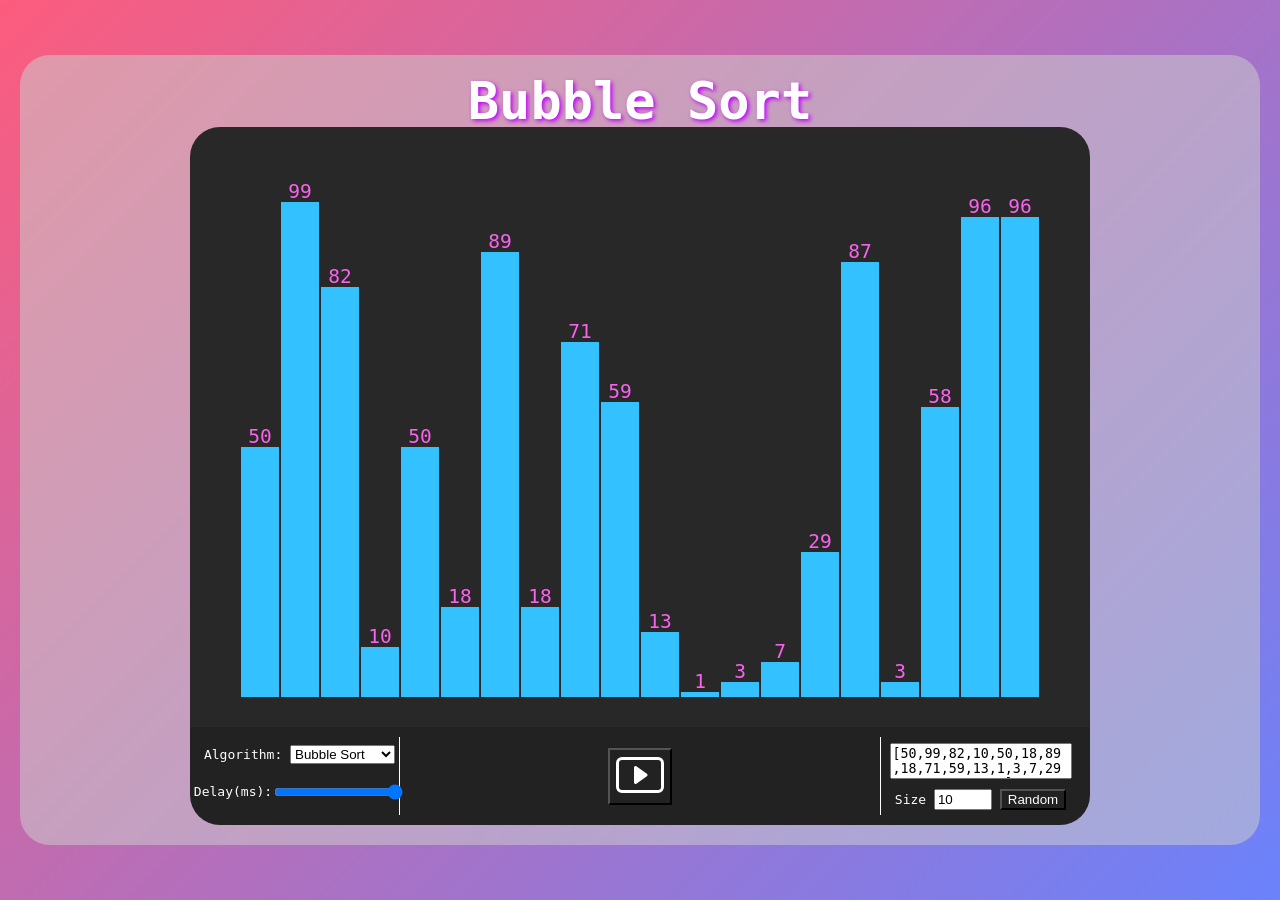
==== commit f6e08e3a: "Update index.html" ====
--- a/index.html
+++ b/index.html
@@ -5,7 +5,7 @@
     <meta charset="UTF-8">
     <meta http-equiv="X-UA-Compatible" content="IE=edge">
     <meta name="viewport" content="width=device-width, initial-scale=1.0">
-    <title>Document</title>
+    <title>Sort Animation</title>
     <link rel="stylesheet" href="./style/reset.css">
     <link rel="stylesheet" href="./style/style.css">
     <link rel="stylesheet" href="./style/animation.css">
@@ -64,4 +64,4 @@
     <script type="module" src="./script.js"></script>
 </body>
 
-</html>+</html>
